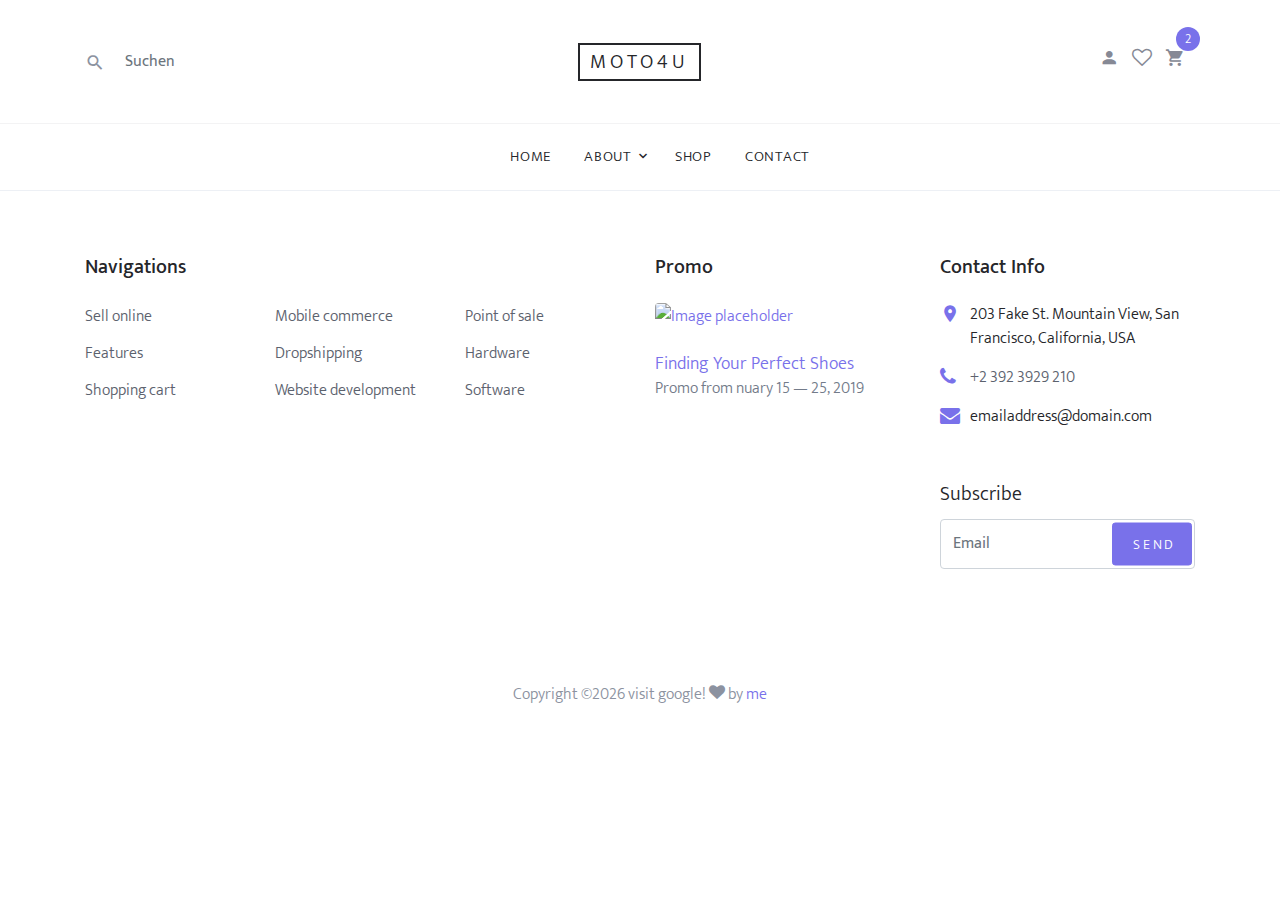
==== danielkastenhofer.html @ b64c5b3d "files hinzugefügt" ====
<!DOCTYPE html>
<html lang="en">
  <head>
    <title>Moto4U &mdash; Moto for you!</title>
    <meta charset="utf-8">
    <meta name="viewport" content="width=device-width, initial-scale=1, shrink-to-fit=no">

    <link rel="stylesheet" href="https://fonts.googleapis.com/css?family=Mukta:300,400,700">
    <link rel="stylesheet" href="fonts/icomoon/style.css">

    <link rel="stylesheet" href="css/bootstrap.min.css">
    <link rel="stylesheet" href="css/magnific-popup.css">
    <link rel="stylesheet" href="css/jquery-ui.css">
    <link rel="stylesheet" href="css/owl.carousel.min.css">
    <link rel="stylesheet" href="css/owl.theme.default.min.css">

    <link rel="stylesheet" href="css/aos.css">

    <link rel="stylesheet" href="css/style.css">

  </head>
  <body>

  <div class="site-wrap">
    <header class="site-navbar" role="banner">
      <div class="site-navbar-top">
        <div class="container">
          <div class="row align-items-center">

            <div class="col-6 col-md-4 order-2 order-md-1 site-search-icon text-left">
              <form action="" class="site-block-top-search">
                <span class="icon icon-search2"></span>
                <input type="text" class="form-control border-0" placeholder="Suchen">
              </form>
            </div>

            <div class="col-12 mb-3 mb-md-0 col-md-4 order-1 order-md-2 text-center">
              <div class="site-logo">
                <a href="index.html" class="js-logo-clone">Moto4U</a>
              </div>
            </div>

            <div class="col-6 col-md-4 order-3 order-md-3 text-right">
              <div class="site-top-icons">
                <ul>
                  <li><a href="#"><span class="icon icon-person"></span></a></li>
                  <li><a href="#"><span class="icon icon-heart-o"></span></a></li>
                  <li>
                    <a href="cart.html" class="site-cart">
                      <span class="icon icon-shopping_cart"></span>
                      <span class="count">2</span>
                    </a>
                  </li>
                  <li class="d-inline-block d-md-none ml-md-0"><a href="#" class="site-menu-toggle js-menu-toggle"><span class="icon-menu"></span></a></li>
                </ul>
              </div>
            </div>

          </div>
        </div>
      </div>
      <nav class="site-navigation text-right text-md-center" role="navigation">
        <div class="container">
          <ul class="site-menu js-clone-nav d-none d-md-block">

              <li><a href="index.html">Home</a></li>
            <li class="has-children">
              <a href="about.html">About</a>
              <ul class="dropdown">
                <li><a href="danielkastenhofer.html">Daniel Kastenhofer</a></li>
                <li><a href="lucatomala.html">Luca Tomala</a></li>
              </ul>
            </li>
            <li><a href="shop.html">Shop</a></li>
            <li><a href="contact.html">Contact</a></li>
          </ul>
        </div>
      </nav>
    </header>
    <footer class="site-footer border-top">
      <div class="container">
        <div class="row">
          <div class="col-lg-6 mb-5 mb-lg-0">
            <div class="row">
              <div class="col-md-12">
                <h3 class="footer-heading mb-4">Navigations</h3>
              </div>
              <div class="col-md-6 col-lg-4">
                <ul class="list-unstyled">
                  <li><a href="#">Sell online</a></li>
                  <li><a href="#">Features</a></li>
                  <li><a href="cart.html">Shopping cart</a></li>
                </ul>
              </div>
              <div class="col-md-6 col-lg-4">
                <ul class="list-unstyled">
                  <li><a href="#">Mobile commerce</a></li>
                  <li><a href="#">Dropshipping</a></li>
                  <li><a href="#">Website development</a></li>
                </ul>
              </div>
              <div class="col-md-6 col-lg-4">
                <ul class="list-unstyled">
                  <li><a href="#">Point of sale</a></li>
                  <li><a href="#">Hardware</a></li>
                  <li><a href="#">Software</a></li>
                </ul>
              </div>
            </div>
          </div>
          <div class="col-md-6 col-lg-3 mb-4 mb-lg-0">
            <h3 class="footer-heading mb-4">Promo</h3>
            <a href="#" class="block-6">
              <img src="images/LOgo.jpg" alt="Image placeholder" class="img-fluid rounded mb-4">
              <h3 class="font-weight-light  mb-0">Finding Your Perfect Shoes</h3>
              <p>Promo from  nuary 15 &mdash; 25, 2019</p>
            </a>
          </div>
          <div class="col-md-6 col-lg-3">
            <div class="block-5 mb-5">
              <h3 class="footer-heading mb-4">Contact Info</h3>
              <ul class="list-unstyled">
                <li class="address">203 Fake St. Mountain View, San Francisco, California, USA</li>
                <li class="phone"><a href="tel://23923929210">+2 392 3929 210</a></li>
                <li class="email">emailaddress@domain.com</li>
              </ul>
            </div>

            <div class="block-7">
              <form action="#" method="post">
                <label for="email_subscribe" class="footer-heading">Subscribe</label>
                <div class="form-group">
                  <input type="text" class="form-control py-4" id="email_subscribe" placeholder="Email">
                  <input type="submit" class="btn btn-sm btn-primary" value="Send">
                </div>
              </form>
            </div>
          </div>
        </div>
        <div class="row pt-5 mt-5 text-center">
          <div class="col-md-12">
            <p>
            <!-- Link back to Colorlib can't be removed. Template is licensed under CC BY 3.0. -->
            Copyright &copy;<script data-cfasync="false" src="/cdn-cgi/scripts/5c5dd728/cloudflare-static/email-decode.min.js"></script><script>document.write(new Date().getFullYear());</script> visit google! <i class="icon-heart" aria-hidden="true"></i> by <a href="https://www.google.com/" target="_blank" class="text-primary">me</a>
            <!-- Link back to Colorlib can't be removed. Template is licensed under CC BY 3.0. -->
            </p>
          </div>

        </div>
      </div>
    </footer>
  </div>

  <script src="js/jquery-3.3.1.min.js"></script>
  <script src="js/jquery-ui.js"></script>
  <script src="js/popper.min.js"></script>
  <script src="js/bootstrap.min.js"></script>
  <script src="js/owl.carousel.min.js"></script>
  <script src="js/jquery.magnific-popup.min.js"></script>
  <script src="js/aos.js"></script>

  <script src="js/main.js"></script>

  </body>
</html>
---- fonts/icomoon/style.css ----
@font-face {
  font-family: 'icomoon';
  src:  url('fonts/icomoon.eot?10si43');
  src:  url('fonts/icomoon.eot?10si43#iefix') format('embedded-opentype'),
    url('fonts/icomoon.ttf?10si43') format('truetype'),
    url('fonts/icomoon.woff?10si43') format('woff'),
    url('fonts/icomoon.svg?10si43#icomoon') format('svg');
  font-weight: normal;
  font-style: normal;
}

[class^="icon-"], [class*=" icon-"] {
  /* use !important to prevent issues with browser extensions that change fonts */
  font-family: 'icomoon' !important;
  speak: none;
  font-style: normal;
  font-weight: normal;
  font-variant: normal;
  text-transform: none;
  line-height: 1;

  /* Better Font Rendering =========== */
  -webkit-font-smoothing: antialiased;
  -moz-osx-font-smoothing: grayscale;
}

.icon-asterisk:before {
  content: "\f069";
}
.icon-plus:before {
  content: "\f067";
}
.icon-question:before {
  content: "\f128";
}
.icon-minus:before {
  content: "\f068";
}
.icon-glass:before {
  content: "\f000";
}
.icon-music:before {
  content: "\f001";
}
.icon-search:before {
  content: "\f002";
}
.icon-envelope-o:before {
  content: "\f003";
}
.icon-heart:before {
  content: "\f004";
}
.icon-star:before {
  content: "\f005";
}
.icon-star-o:before {
  content: "\f006";
}
.icon-user:before {
  content: "\f007";
}
.icon-film:before {
  content: "\f008";
}
.icon-th-large:before {
  content: "\f009";
}
.icon-th:before {
  content: "\f00a";
}
.icon-th-list:before {
  content: "\f00b";
}
.icon-check:before {
  content: "\f00c";
}
.icon-close:before {
  content: "\f00d";
}
.icon-remove:before {
  content: "\f00d";
}
.icon-times:before {
  content: "\f00d";
}
.icon-search-plus:before {
  content: "\f00e";
}
.icon-search-minus:before {
  content: "\f010";
}
.icon-power-off:before {
  content: "\f011";
}
.icon-signal:before {
  content: "\f012";
}
.icon-cog:before {
  content: "\f013";
}
.icon-gear:before {
  content: "\f013";
}
.icon-trash-o:before {
  content: "\f014";
}
.icon-home:before {
  content: "\f015";
}
.icon-file-o:before {
  content: "\f016";
}
.icon-clock-o:before {
  content: "\f017";
}
.icon-road:before {
  content: "\f018";
}
.icon-download:before {
  content: "\f019";
}
.icon-arrow-circle-o-down:before {
  content: "\f01a";
}
.icon-arrow-circle-o-up:before {
  content: "\f01b";
}
.icon-inbox:before {
  content: "\f01c";
}
.icon-play-circle-o:before {
  content: "\f01d";
}
.icon-repeat:before {
  content: "\f01e";
}
.icon-rotate-right:before {
  content: "\f01e";
}
.icon-refresh:before {
  content: "\f021";
}
.icon-list-alt:before {
  content: "\f022";
}
.icon-lock:before {
  content: "\f023";
}
.icon-flag:before {
  content: "\f024";
}
.icon-headphones:before {
  content: "\f025";
}
.icon-volume-off:before {
  content: "\f026";
}
.icon-volume-down:before {
  content: "\f027";
}
.icon-volume-up:before {
  content: "\f028";
}
.icon-qrcode:before {
  content: "\f029";
}
.icon-barcode:before {
  content: "\f02a";
}
.icon-tag:before {
  content: "\f02b";
}
.icon-tags:before {
  content: "\f02c";
}
.icon-book:before {
  content: "\f02d";
}
.icon-bookmark:before {
  content: "\f02e";
}
.icon-print:before {
  content: "\f02f";
}
.icon-camera:before {
  content: "\f030";
}
.icon-font:before {
  content: "\f031";
}
.icon-bold:before {
  content: "\f032";
}
.icon-italic:before {
  content: "\f033";
}
.icon-text-height:before {
  content: "\f034";
}
.icon-text-width:before {
  content: "\f035";
}
.icon-align-left:before {
  content: "\f036";
}
.icon-align-center:before {
  content: "\f037";
}
.icon-align-right:before {
  content: "\f038";
}
.icon-align-justify:before {
  content: "\f039";
}
.icon-list:before {
  content: "\f03a";
}
.icon-dedent:before {
  content: "\f03b";
}
.icon-outdent:before {
  content: "\f03b";
}
.icon-indent:before {
  content: "\f03c";
}
.icon-video-camera:before {
  content: "\f03d";
}
.icon-image:before {
  content: "\f03e";
}
.icon-photo:before {
  content: "\f03e";
}
.icon-picture-o:before {
  content: "\f03e";
}
.icon-pencil:before {
  content: "\f040";
}
.icon-map-marker:before {
  content: "\f041";
}
.icon-adjust:before {
  content: "\f042";
}
.icon-tint:before {
  content: "\f043";
}
.icon-edit:before {
  content: "\f044";
}
.icon-pencil-square-o:before {
  content: "\f044";
}
.icon-share-square-o:before {
  content: "\f045";
}
.icon-check-square-o:before {
  content: "\f046";
}
.icon-arrows:before {
  content: "\f047";
}
.icon-step-backward:before {
  content: "\f048";
}
.icon-fast-backward:before {
  content: "\f049";
}
.icon-backward:before {
  content: "\f04a";
}
.icon-play:before {
  content: "\f04b";
}
.icon-pause:before {
  content: "\f04c";
}
.icon-stop:before {
  content: "\f04d";
}
.icon-forward:before {
  content: "\f04e";
}
.icon-fast-forward:before {
  content: "\f050";
}
.icon-step-forward:before {
  content: "\f051";
}
.icon-eject:before {
  content: "\f052";
}
.icon-chevron-left:before {
  content: "\f053";
}
.icon-chevron-right:before {
  content: "\f054";
}
.icon-plus-circle:before {
  content: "\f055";
}
.icon-minus-circle:before {
  content: "\f056";
}
.icon-times-circle:before {
  content: "\f057";
}
.icon-check-circle:before {
  content: "\f058";
}
.icon-question-circle:before {
  content: "\f059";
}
.icon-info-circle:before {
  content: "\f05a";
}
.icon-crosshairs:before {
  content: "\f05b";
}
.icon-times-circle-o:before {
  content: "\f05c";
}
.icon-check-circle-o:before {
  content: "\f05d";
}
.icon-ban:before {
  content: "\f05e";
}
.icon-arrow-left:before {
  content: "\f060";
}
.icon-arrow-right:before {
  content: "\f061";
}
.icon-arrow-up:before {
  content: "\f062";
}
.icon-arrow-down:before {
  content: "\f063";
}
.icon-mail-forward:before {
  content: "\f064";
}
.icon-share:before {
  content: "\f064";
}
.icon-expand:before {
  content: "\f065";
}
.icon-compress:before {
  content: "\f066";
}
.icon-exclamation-circle:before {
  content: "\f06a";
}
.icon-gift:before {
  content: "\f06b";
}
.icon-leaf:before {
  content: "\f06c";
}
.icon-fire:before {
  content: "\f06d";
}
.icon-eye:before {
  content: "\f06e";
}
.icon-eye-slash:before {
  content: "\f070";
}
.icon-exclamation-triangle:before {
  content: "\f071";
}
.icon-warning:before {
  content: "\f071";
}
.icon-plane:before {
  content: "\f072";
}
.icon-calendar:before {
  content: "\f073";
}
.icon-random:before {
  content: "\f074";
}
.icon-comment:before {
  content: "\f075";
}
.icon-magnet:before {
  content: "\f076";
}
.icon-chevron-up:before {
  content: "\f077";
}
.icon-chevron-down:before {
  content: "\f078";
}
.icon-retweet:before {
  content: "\f079";
}
.icon-shopping-cart:before {
  content: "\f07a";
}
.icon-folder:before {
  content: "\f07b";
}
.icon-folder-open:before {
  content: "\f07c";
}
.icon-arrows-v:before {
  content: "\f07d";
}
.icon-arrows-h:before {
  content: "\f07e";
}
.icon-bar-chart:before {
  content: "\f080";
}
.icon-bar-chart-o:before {
  content: "\f080";
}
.icon-twitter-square:before {
  content: "\f081";
}
.icon-facebook-square:before {
  content: "\f082";
}
.icon-camera-retro:before {
  content: "\f083";
}
.icon-key:before {
  content: "\f084";
}
.icon-cogs:before {
  content: "\f085";
}
.icon-gears:before {
  content: "\f085";
}
.icon-comments:before {
  content: "\f086";
}
.icon-thumbs-o-up:before {
  content: "\f087";
}
.icon-thumbs-o-down:before {
  content: "\f088";
}
.icon-star-half:before {
  content: "\f089";
}
.icon-heart-o:before {
  content: "\f08a";
}
.icon-sign-out:before {
  content: "\f08b";
}
.icon-linkedin-square:before {
  content: "\f08c";
}
.icon-thumb-tack:before {
  content: "\f08d";
}
.icon-external-link:before {
  content: "\f08e";
}
.icon-sign-in:before {
  content: "\f090";
}
.icon-trophy:before {
  content: "\f091";
}
.icon-github-square:before {
  content: "\f092";
}
.icon-upload:before {
  content: "\f093";
}
.icon-lemon-o:before {
  content: "\f094";
}
.icon-phone:before {
  content: "\f095";
}
.icon-square-o:before {
  content: "\f096";
}
.icon-bookmark-o:before {
  content: "\f097";
}
.icon-phone-square:before {
  content: "\f098";
}
.icon-twitter:before {
  content: "\f099";
}
.icon-facebook:before {
  content: "\f09a";
}
.icon-facebook-f:before {
  content: "\f09a";
}
.icon-github:before {
  content: "\f09b";
}
.icon-unlock:before {
  content: "\f09c";
}
.icon-credit-card:before {
  content: "\f09d";
}
.icon-feed:before {
  content: "\f09e";
}
.icon-rss:before {
  content: "\f09e";
}
.icon-hdd-o:before {
  content: "\f0a0";
}
.icon-bullhorn:before {
  content: "\f0a1";
}
.icon-bell-o:before {
  content: "\f0a2";
}
.icon-certificate:before {
  content: "\f0a3";
}
.icon-hand-o-right:before {
  content: "\f0a4";
}
.icon-hand-o-left:before {
  content: "\f0a5";
}
.icon-hand-o-up:before {
  content: "\f0a6";
}
.icon-hand-o-down:before {
  content: "\f0a7";
}
.icon-arrow-circle-left:before {
  content: "\f0a8";
}
.icon-arrow-circle-right:before {
  content: "\f0a9";
}
.icon-arrow-circle-up:before {
  content: "\f0aa";
}
.icon-arrow-circle-down:before {
  content: "\f0ab";
}
.icon-globe:before {
  content: "\f0ac";
}
.icon-wrench:before {
  content: "\f0ad";
}
.icon-tasks:before {
  content: "\f0ae";
}
.icon-filter:before {
  content: "\f0b0";
}
.icon-briefcase:before {
  content: "\f0b1";
}
.icon-arrows-alt:before {
  content: "\f0b2";
}
.icon-group:before {
  content: "\f0c0";
}
.icon-users:before {
  content: "\f0c0";
}
.icon-chain:before {
  content: "\f0c1";
}
.icon-link:before {
  content: "\f0c1";
}
.icon-cloud:before {
  content: "\f0c2";
}
.icon-flask:before {
  content: "\f0c3";
}
.icon-cut:before {
  content: "\f0c4";
}
.icon-scissors:before {
  content: "\f0c4";
}
.icon-copy:before {
  content: "\f0c5";
}
.icon-files-o:before {
  content: "\f0c5";
}
.icon-paperclip:before {
  content: "\f0c6";
}
.icon-floppy-o:before {
  content: "\f0c7";
}
.icon-save:before {
  content: "\f0c7";
}
.icon-square:before {
  content: "\f0c8";
}
.icon-bars:before {
  content: "\f0c9";
}
.icon-navicon:before {
  content: "\f0c9";
}
.icon-reorder:before {
  content: "\f0c9";
}
.icon-list-ul:before {
  content: "\f0ca";
}
.icon-list-ol:before {
  content: "\f0cb";
}
.icon-strikethrough:before {
  content: "\f0cc";
}
.icon-underline:before {
  content: "\f0cd";
}
.icon-table:before {
  content: "\f0ce";
}
.icon-magic:before {
  content: "\f0d0";
}
.icon-truck:before {
  content: "\f0d1";
}
.icon-pinterest:before {
  content: "\f0d2";
}
.icon-pinterest-square:before {
  content: "\f0d3";
}
.icon-google-plus-square:before {
  content: "\f0d4";
}
.icon-google-plus:before {
  content: "\f0d5";
}
.icon-money:before {
  content: "\f0d6";
}
.icon-caret-down:before {
  content: "\f0d7";
}
.icon-caret-up:before {
  content: "\f0d8";
}
.icon-caret-left:before {
  content: "\f0d9";
}
.icon-caret-right:before {
  content: "\f0da";
}
.icon-columns:before {
  content: "\f0db";
}
.icon-sort:before {
  content: "\f0dc";
}
.icon-unsorted:before {
  content: "\f0dc";
}
.icon-sort-desc:before {
  content: "\f0dd";
}
.icon-sort-down:before {
  content: "\f0dd";
}
.icon-sort-asc:before {
  content: "\f0de";
}
.icon-sort-up:before {
  content: "\f0de";
}
.icon-envelope:before {
  content: "\f0e0";
}
.icon-linkedin:before {
  content: "\f0e1";
}
.icon-rotate-left:before {
  content: "\f0e2";
}
.icon-undo:before {
  content: "\f0e2";
}
.icon-gavel:before {
  content: "\f0e3";
}
.icon-legal:before {
  content: "\f0e3";
}
.icon-dashboard:before {
  content: "\f0e4";
}
.icon-tachometer:before {
  content: "\f0e4";
}
.icon-comment-o:before {
  content: "\f0e5";
}
.icon-comments-o:before {
  content: "\f0e6";
}
.icon-bolt:before {
  content: "\f0e7";
}
.icon-flash:before {
  content: "\f0e7";
}
.icon-sitemap:before {
  content: "\f0e8";
}
.icon-umbrella:before {
  content: "\f0e9";
}
.icon-clipboard:before {
  content: "\f0ea";
}
.icon-paste:before {
  content: "\f0ea";
}
.icon-lightbulb-o:before {
  content: "\f0eb";
}
.icon-exchange:before {
  content: "\f0ec";
}
.icon-cloud-download:before {
  content: "\f0ed";
}
.icon-cloud-upload:before {
  content: "\f0ee";
}
.icon-user-md:before {
  content: "\f0f0";
}
.icon-stethoscope:before {
  content: "\f0f1";
}
.icon-suitcase:before {
  content: "\f0f2";
}
.icon-bell:before {
  content: "\f0f3";
}
.icon-coffee:before {
  content: "\f0f4";
}
.icon-cutlery:before {
  content: "\f0f5";
}
.icon-file-text-o:before {
  content: "\f0f6";
}
.icon-building-o:before {
  content: "\f0f7";
}
.icon-hospital-o:before {
  content: "\f0f8";
}
.icon-ambulance:before {
  content: "\f0f9";
}
.icon-medkit:before {
  content: "\f0fa";
}
.icon-fighter-jet:before {
  content: "\f0fb";
}
.icon-beer:before {
  content: "\f0fc";
}
.icon-h-square:before {
  content: "\f0fd";
}
.icon-plus-square:before {
  content: "\f0fe";
}
.icon-angle-double-left:before {
  content: "\f100";
}
.icon-angle-double-right:before {
  content: "\f101";
}
.icon-angle-double-up:before {
  content: "\f102";
}
.icon-angle-double-down:before {
  content: "\f103";
}
.icon-angle-left:before {
  content: "\f104";
}
.icon-angle-right:before {
  content: "\f105";
}
.icon-angle-up:before {
  content: "\f106";
}
.icon-angle-down:before {
  content: "\f107";
}
.icon-desktop:before {
  content: "\f108";
}
.icon-laptop:before {
  content: "\f109";
}
.icon-tablet:before {
  content: "\f10a";
}
.icon-mobile:before {
  content: "\f10b";
}
.icon-mobile-phone:before {
  content: "\f10b";
}
.icon-circle-o:before {
  content: "\f10c";
}
.icon-quote-left:before {
  content: "\f10d";
}
.icon-quote-right:before {
  content: "\f10e";
}
.icon-spinner:before {
  content: "\f110";
}
.icon-circle:before {
  content: "\f111";
}
.icon-mail-reply:before {
  content: "\f112";
}
.icon-reply:before {
  content: "\f112";
}
.icon-github-alt:before {
  content: "\f113";
}
.icon-folder-o:before {
  content: "\f114";
}
.icon-folder-open-o:before {
  content: "\f115";
}
.icon-smile-o:before {
  content: "\f118";
}
.icon-frown-o:before {
  content: "\f119";
}
.icon-meh-o:before {
  content: "\f11a";
}
.icon-gamepad:before {
  content: "\f11b";
}
.icon-keyboard-o:before {
  content: "\f11c";
}
.icon-flag-o:before {
  content: "\f11d";
}
.icon-flag-checkered:before {
  content: "\f11e";
}
.icon-terminal:before {
  content: "\f120";
}
.icon-code:before {
  content: "\f121";
}
.icon-mail-reply-all:before {
  content: "\f122";
}
.icon-reply-all:before {
  content: "\f122";
}
.icon-star-half-empty:before {
  content: "\f123";
}
.icon-star-half-full:before {
  content: "\f123";
}
.icon-star-half-o:before {
  content: "\f123";
}
.icon-location-arrow:before {
  content: "\f124";
}
.icon-crop:before {
  content: "\f125";
}
.icon-code-fork:before {
  content: "\f126";
}
.icon-chain-broken:before {
  content: "\f127";
}
.icon-unlink:before {
  content: "\f127";
}
.icon-info:before {
  content: "\f129";
}
.icon-exclamation:before {
  content: "\f12a";
}
.icon-superscript:before {
  content: "\f12b";
}
.icon-subscript:before {
  content: "\f12c";
}
.icon-eraser:before {
  content: "\f12d";
}
.icon-puzzle-piece:before {
  content: "\f12e";
}
.icon-microphone:before {
  content: "\f130";
}
.icon-microphone-slash:before {
  content: "\f131";
}
.icon-shield:before {
  content: "\f132";
}
.icon-calendar-o:before {
  content: "\f133";
}
.icon-fire-extinguisher:before {
  content: "\f134";
}
.icon-rocket:before {
  content: "\f135";
}
.icon-maxcdn:before {
  content: "\f136";
}
.icon-chevron-circle-left:before {
  content: "\f137";
}
.icon-chevron-circle-right:before {
  content: "\f138";
}
.icon-chevron-circle-up:before {
  content: "\f139";
}
.icon-chevron-circle-down:before {
  content: "\f13a";
}
.icon-html5:before {
  content: "\f13b";
}
.icon-css3:before {
  content: "\f13c";
}
.icon-anchor:before {
  content: "\f13d";
}
.icon-unlock-alt:before {
  content: "\f13e";
}
.icon-bullseye:before {
  content: "\f140";
}
.icon-ellipsis-h:before {
  content: "\f141";
}
.icon-ellipsis-v:before {
  content: "\f142";
}
.icon-rss-square:before {
  content: "\f143";
}
.icon-play-circle:before {
  content: "\f144";
}
.icon-ticket:before {
  content: "\f145";
}
.icon-minus-square:before {
  content: "\f146";
}
.icon-minus-square-o:before {
  content: "\f147";
}
.icon-level-up:before {
  content: "\f148";
}
.icon-level-down:before {
  content: "\f149";
}
.icon-check-square:before {
  content: "\f14a";
}
.icon-pencil-square:before {
  content: "\f14b";
}
.icon-external-link-square:before {
  content: "\f14c";
}
.icon-share-square:before {
  content: "\f14d";
}
.icon-compass:before {
  content: "\f14e";
}
.icon-caret-square-o-down:before {
  content: "\f150";
}
.icon-toggle-down:before {
  content: "\f150";
}
.icon-caret-square-o-up:before {
  content: "\f151";
}
.icon-toggle-up:before {
  content: "\f151";
}
.icon-caret-square-o-right:before {
  content: "\f152";
}
.icon-toggle-right:before {
  content: "\f152";
}
.icon-eur:before {
  content: "\f153";
}
.icon-euro:before {
  content: "\f153";
}
.icon-gbp:before {
  content: "\f154";
}
.icon-dollar:before {
  content: "\f155";
}
.icon-usd:before {
  content: "\f155";
}
.icon-inr:before {
  content: "\f156";
}
.icon-rupee:before {
  content: "\f156";
}
.icon-cny:before {
  content: "\f157";
}
.icon-jpy:before {
  content: "\f157";
}
.icon-rmb:before {
  content: "\f157";
}
.icon-yen:before {
  content: "\f157";
}
.icon-rouble:before {
  content: "\f158";
}
.icon-rub:before {
  content: "\f158";
}
.icon-ruble:before {
  content: "\f158";
}
.icon-krw:before {
  content: "\f159";
}
.icon-won:before {
  content: "\f159";
}
.icon-bitcoin:before {
  content: "\f15a";
}
.icon-btc:before {
  content: "\f15a";
}
.icon-file:before {
  content: "\f15b";
}
.icon-file-text:before {
  content: "\f15c";
}
.icon-sort-alpha-asc:before {
  content: "\f15d";
}
.icon-sort-alpha-desc:before {
  content: "\f15e";
}
.icon-sort-amount-asc:before {
  content: "\f160";
}
.icon-sort-amount-desc:before {
  content: "\f161";
}
.icon-sort-numeric-asc:before {
  content: "\f162";
}
.icon-sort-numeric-desc:before {
  content: "\f163";
}
.icon-thumbs-up:before {
  content: "\f164";
}
.icon-thumbs-down:before {
  content: "\f165";
}
.icon-youtube-square:before {
  content: "\f166";
}
.icon-youtube:before {
  content: "\f167";
}
.icon-xing:before {
  content: "\f168";
}
.icon-xing-square:before {
  content: "\f169";
}
.icon-youtube-play:before {
  content: "\f16a";
}
.icon-dropbox:before {
  content: "\f16b";
}
.icon-stack-overflow:before {
  content: "\f16c";
}
.icon-instagram:before {
  content: "\f16d";
}
.icon-flickr:before {
  content: "\f16e";
}
.icon-adn:before {
  content: "\f170";
}
.icon-bitbucket:before {
  content: "\f171";
}
.icon-bitbucket-square:before {
  content: "\f172";
}
.icon-tumblr:before {
  content: "\f173";
}
.icon-tumblr-square:before {
  content: "\f174";
}
.icon-long-arrow-down:before {
  content: "\f175";
}
.icon-long-arrow-up:before {
  content: "\f176";
}
.icon-long-arrow-left:before {
  content: "\f177";
}
.icon-long-arrow-right:before {
  content: "\f178";
}
.icon-apple:before {
  content: "\f179";
}
.icon-windows:before {
  content: "\f17a";
}
.icon-android:before {
  content: "\f17b";
}
.icon-linux:before {
  content: "\f17c";
}
.icon-dribbble:before {
  content: "\f17d";
}
.icon-skype:before {
  content: "\f17e";
}
.icon-foursquare:before {
  content: "\f180";
}
.icon-trello:before {
  content: "\f181";
}
.icon-female:before {
  content: "\f182";
}
.icon-male:before {
  content: "\f183";
}
.icon-gittip:before {
  content: "\f184";
}
.icon-gratipay:before {
  content: "\f184";
}
.icon-sun-o:before {
  content: "\f185";
}
.icon-moon-o:before {
  content: "\f186";
}
.icon-archive:before {
  content: "\f187";
}
.icon-bug:before {
  content: "\f188";
}
.icon-vk:before {
  content: "\f189";
}
.icon-weibo:before {
  content: "\f18a";
}
.icon-renren:before {
  content: "\f18b";
}
.icon-pagelines:before {
  content: "\f18c";
}
.icon-stack-exchange:before {
  content: "\f18d";
}
.icon-arrow-circle-o-right:before {
  content: "\f18e";
}
.icon-arrow-circle-o-left:before {
  content: "\f190";
}
.icon-caret-square-o-left:before {
  content: "\f191";
}
.icon-toggle-left:before {
  content: "\f191";
}
.icon-dot-circle-o:before {
  content: "\f192";
}
.icon-wheelchair:before {
  content: "\f193";
}
.icon-vimeo-square:before {
  content: "\f194";
}
.icon-try:before {
  content: "\f195";
}
.icon-turkish-lira:before {
  content: "\f195";
}
.icon-plus-square-o:before {
  content: "\f196";
}
.icon-space-shuttle:before {
  content: "\f197";
}
.icon-slack:before {
  content: "\f198";
}
.icon-envelope-square:before {
  content: "\f199";
}
.icon-wordpress:before {
  content: "\f19a";
}
.icon-openid:before {
  content: "\f19b";
}
.icon-bank:before {
  content: "\f19c";
}
.icon-institution:before {
  content: "\f19c";
}
.icon-university:before {
  content: "\f19c";
}
.icon-graduation-cap:before {
  content: "\f19d";
}
.icon-mortar-board:before {
  content: "\f19d";
}
.icon-yahoo:before {
  content: "\f19e";
}
.icon-google:before {
  content: "\f1a0";
}
.icon-reddit:before {
  content: "\f1a1";
}
.icon-reddit-square:before {
  content: "\f1a2";
}
.icon-stumbleupon-circle:before {
  content: "\f1a3";
}
.icon-stumbleupon:before {
  content: "\f1a4";
}
.icon-delicious:before {
  content: "\f1a5";
}
.icon-digg:before {
  content: "\f1a6";
}
.icon-pied-piper-pp:before {
  content: "\f1a7";
}
.icon-pied-piper-alt:before {
  content: "\f1a8";
}
.icon-drupal:before {
  content: "\f1a9";
}
.icon-joomla:before {
  content: "\f1aa";
}
.icon-language:before {
  content: "\f1ab";
}
.icon-fax:before {
  content: "\f1ac";
}
.icon-building:before {
  content: "\f1ad";
}
.icon-child:before {
  content: "\f1ae";
}
.icon-paw:before {
  content: "\f1b0";
}
.icon-spoon:before {
  content: "\f1b1";
}
.icon-cube:before {
  content: "\f1b2";
}
.icon-cubes:before {
  content: "\f1b3";
}
.icon-behance:before {
  content: "\f1b4";
}
.icon-behance-square:before {
  content: "\f1b5";
}
.icon-steam:before {
  content: "\f1b6";
}
.icon-steam-square:before {
  content: "\f1b7";
}
.icon-recycle:before {
  content: "\f1b8";
}
.icon-automobile:before {
  content: "\f1b9";
}
.icon-car:before {
  content: "\f1b9";
}
.icon-cab:before {
  content: "\f1ba";
}
.icon-taxi:before {
  content: "\f1ba";
}
.icon-tree:before {
  content: "\f1bb";
}
.icon-spotify:before {
  content: "\f1bc";
}
.icon-deviantart:before {
  content: "\f1bd";
}
.icon-soundcloud:before {
  content: "\f1be";
}
.icon-database:before {
  content: "\f1c0";
}
.icon-file-pdf-o:before {
  content: "\f1c1";
}
.icon-file-word-o:before {
  content: "\f1c2";
}
.icon-file-excel-o:before {
  content: "\f1c3";
}
.icon-file-powerpoint-o:before {
  content: "\f1c4";
}
.icon-file-image-o:before {
  content: "\f1c5";
}
.icon-file-photo-o:before {
  content: "\f1c5";
}
.icon-file-picture-o:before {
  content: "\f1c5";
}
.icon-file-archive-o:before {
  content: "\f1c6";
}
.icon-file-zip-o:before {
  content: "\f1c6";
}
.icon-file-audio-o:before {
  content: "\f1c7";
}
.icon-file-sound-o:before {
  content: "\f1c7";
}
.icon-file-movie-o:before {
  content: "\f1c8";
}
.icon-file-video-o:before {
  content: "\f1c8";
}
.icon-file-code-o:before {
  content: "\f1c9";
}
.icon-vine:before {
  content: "\f1ca";
}
.icon-codepen:before {
  content: "\f1cb";
}
.icon-jsfiddle:before {
  content: "\f1cc";
}
.icon-life-bouy:before {
  content: "\f1cd";
}
.icon-life-buoy:before {
  content: "\f1cd";
}
.icon-life-ring:before {
  content: "\f1cd";
}
.icon-life-saver:before {
  content: "\f1cd";
}
.icon-support:before {
  content: "\f1cd";
}
.icon-circle-o-notch:before {
  content: "\f1ce";
}
.icon-ra:before {
  content: "\f1d0";
}
.icon-rebel:before {
  content: "\f1d0";
}
.icon-resistance:before {
  content: "\f1d0";
}
.icon-empire:before {
  content: "\f1d1";
}
.icon-ge:before {
  content: "\f1d1";
}
.icon-git-square:before {
  content: "\f1d2";
}
.icon-git:before {
  content: "\f1d3";
}
.icon-hacker-news:before {
  content: "\f1d4";
}
.icon-y-combinator-square:before {
  content: "\f1d4";
}
.icon-yc-square:before {
  content: "\f1d4";
}
.icon-tencent-weibo:before {
  content: "\f1d5";
}
.icon-qq:before {
  content: "\f1d6";
}
.icon-wechat:before {
  content: "\f1d7";
}
.icon-weixin:before {
  content: "\f1d7";
}
.icon-paper-plane:before {
  content: "\f1d8";
}
.icon-send:before {
  content: "\f1d8";
}
.icon-paper-plane-o:before {
  content: "\f1d9";
}
.icon-send-o:before {
  content: "\f1d9";
}
.icon-history:before {
  content: "\f1da";
}
.icon-circle-thin:before {
  content: "\f1db";
}
.icon-header:before {
  content: "\f1dc";
}
.icon-paragraph:before {
  content: "\f1dd";
}
.icon-sliders:before {
  content: "\f1de";
}
.icon-share-alt:before {
  content: "\f1e0";
}
.icon-share-alt-square:before {
  content: "\f1e1";
}
.icon-bomb:before {
  content: "\f1e2";
}
.icon-futbol-o:before {
  content: "\f1e3";
}
.icon-soccer-ball-o:before {
  content: "\f1e3";
}
.icon-tty:before {
  content: "\f1e4";
}
.icon-binoculars:before {
  content: "\f1e5";
}
.icon-plug:before {
  content: "\f1e6";
}
.icon-slideshare:before {
  content: "\f1e7";
}
.icon-twitch:before {
  content: "\f1e8";
}
.icon-yelp:before {
  content: "\f1e9";
}
.icon-newspaper-o:before {
  content: "\f1ea";
}
.icon-wifi:before {
  content: "\f1eb";
}
.icon-calculator:before {
  content: "\f1ec";
}
.icon-paypal:before {
  content: "\f1ed";
}
.icon-google-wallet:before {
  content: "\f1ee";
}
.icon-cc-visa:before {
  content: "\f1f0";
}
.icon-cc-mastercard:before {
  content: "\f1f1";
}
.icon-cc-discover:before {
  content: "\f1f2";
}
.icon-cc-amex:before {
  content: "\f1f3";
}
.icon-cc-paypal:before {
  content: "\f1f4";
}
.icon-cc-stripe:before {
  content: "\f1f5";
}
.icon-bell-slash:before {
  content: "\f1f6";
}
.icon-bell-slash-o:before {
  content: "\f1f7";
}
.icon-trash:before {
  content: "\f1f8";
}
.icon-copyright:before {
  content: "\f1f9";
}
.icon-at:before {
  content: "\f1fa";
}
.icon-eyedropper:before {
  content: "\f1fb";
}
.icon-paint-brush:before {
  content: "\f1fc";
}
.icon-birthday-cake:before {
  content: "\f1fd";
}
.icon-area-chart:before {
  content: "\f1fe";
}
.icon-pie-chart:before {
  content: "\f200";
}
.icon-line-chart:before {
  content: "\f201";
}
.icon-lastfm:before {
  content: "\f202";
}
.icon-lastfm-square:before {
  content: "\f203";
}
.icon-toggle-off:before {
  content: "\f204";
}
.icon-toggle-on:before {
  content: "\f205";
}
.icon-bicycle:before {
  content: "\f206";
}
.icon-bus:before {
  content: "\f207";
}
.icon-ioxhost:before {
  content: "\f208";
}
.icon-angellist:before {
  content: "\f209";
}
.icon-cc:before {
  content: "\f20a";
}
.icon-ils:before {
  content: "\f20b";
}
.icon-shekel:before {
  content: "\f20b";
}
.icon-sheqel:before {
  content: "\f20b";
}
.icon-meanpath:before {
  content: "\f20c";
}
.icon-buysellads:before {
  content: "\f20d";
}
.icon-connectdevelop:before {
  content: "\f20e";
}
.icon-dashcube:before {
  content: "\f210";
}
.icon-forumbee:before {
  content: "\f211";
}
.icon-leanpub:before {
  content: "\f212";
}
.icon-sellsy:before {
  content: "\f213";
}
.icon-shirtsinbulk:before {
  content: "\f214";
}
.icon-simplybuilt:before {
  content: "\f215";
}
.icon-skyatlas:before {
  content: "\f216";
}
.icon-cart-plus:before {
  content: "\f217";
}
.icon-cart-arrow-down:before {
  content: "\f218";
}
.icon-diamond:before {
  content: "\f219";
}
.icon-ship:before {
  content: "\f21a";
}
.icon-user-secret:before {
  content: "\f21b";
}
.icon-motorcycle:before {
  content: "\f21c";
}
.icon-street-view:before {
  content: "\f21d";
}
.icon-heartbeat:before {
  content: "\f21e";
}
.icon-venus:before {
  content: "\f221";
}
.icon-mars:before {
  content: "\f222";
}
.icon-mercury:before {
  content: "\f223";
}
.icon-intersex:before {
  content: "\f224";
}
.icon-transgender:before {
  content: "\f224";
}
.icon-transgender-alt:before {
  content: "\f225";
}
.icon-venus-double:before {
  content: "\f226";
}
.icon-mars-double:before {
  content: "\f227";
}
.icon-venus-mars:before {
  content: "\f228";
}
.icon-mars-stroke:before {
  content: "\f229";
}
.icon-mars-stroke-v:before {
  content: "\f22a";
}
.icon-mars-stroke-h:before {
  content: "\f22b";
}
.icon-neuter:before {
  content: "\f22c";
}
.icon-genderless:before {
  content: "\f22d";
}
.icon-facebook-official:before {
  content: "\f230";
}
.icon-pinterest-p:before {
  content: "\f231";
}
.icon-whatsapp:before {
  content: "\f232";
}
.icon-server:before {
  content: "\f233";
}
.icon-user-plus:before {
  content: "\f234";
}
.icon-user-times:before {
  content: "\f235";
}
.icon-bed:before {
  content: "\f236";
}
.icon-hotel:before {
  content: "\f236";
}
.icon-viacoin:before {
  content: "\f237";
}
.icon-train:before {
  content: "\f238";
}
.icon-subway:before {
  content: "\f239";
}
.icon-medium:before {
  content: "\f23a";
}
.icon-y-combinator:before {
  content: "\f23b";
}
.icon-yc:before {
  content: "\f23b";
}
.icon-optin-monster:before {
  content: "\f23c";
}
.icon-opencart:before {
  content: "\f23d";
}
.icon-expeditedssl:before {
  content: "\f23e";
}
.icon-battery:before {
  content: "\f240";
}
.icon-battery-4:before {
  content: "\f240";
}
.icon-battery-full:before {
  content: "\f240";
}
.icon-battery-3:before {
  content: "\f241";
}
.icon-battery-three-quarters:before {
  content: "\f241";
}
.icon-battery-2:before {
  content: "\f242";
}
.icon-battery-half:before {
  content: "\f242";
}
.icon-battery-1:before {
  content: "\f243";
}
.icon-battery-quarter:before {
  content: "\f243";
}
.icon-battery-0:before {
  content: "\f244";
}
.icon-battery-empty:before {
  content: "\f244";
}
.icon-mouse-pointer:before {
  content: "\f245";
}
.icon-i-cursor:before {
  content: "\f246";
}
.icon-object-group:before {
  content: "\f247";
}
.icon-object-ungroup:before {
  content: "\f248";
}
.icon-sticky-note:before {
  content: "\f249";
}
.icon-sticky-note-o:before {
  content: "\f24a";
}
.icon-cc-jcb:before {
  content: "\f24b";
}
.icon-cc-diners-club:before {
  content: "\f24c";
}
.icon-clone:before {
  content: "\f24d";
}
.icon-balance-scale:before {
  content: "\f24e";
}
.icon-hourglass-o:before {
  content: "\f250";
}
.icon-hourglass-1:before {
  content: "\f251";
}
.icon-hourglass-start:before {
  content: "\f251";
}
.icon-hourglass-2:before {
  content: "\f252";
}
.icon-hourglass-half:before {
  content: "\f252";
}
.icon-hourglass-3:before {
  content: "\f253";
}
.icon-hourglass-end:before {
  content: "\f253";
}
.icon-hourglass:before {
  content: "\f254";
}
.icon-hand-grab-o:before {
  content: "\f255";
}
.icon-hand-rock-o:before {
  content: "\f255";
}
.icon-hand-paper-o:before {
  content: "\f256";
}
.icon-hand-stop-o:before {
  content: "\f256";
}
.icon-hand-scissors-o:before {
  content: "\f257";
}
.icon-hand-lizard-o:before {
  content: "\f258";
}
.icon-hand-spock-o:before {
  content: "\f259";
}
.icon-hand-pointer-o:before {
  content: "\f25a";
}
.icon-hand-peace-o:before {
  content: "\f25b";
}
.icon-trademark:before {
  content: "\f25c";
}
.icon-registered:before {
  content: "\f25d";
}
.icon-creative-commons:before {
  content: "\f25e";
}
.icon-gg:before {
  content: "\f260";
}
.icon-gg-circle:before {
  content: "\f261";
}
.icon-tripadvisor:before {
  content: "\f262";
}
.icon-odnoklassniki:before {
  content: "\f263";
}
.icon-odnoklassniki-square:before {
  content: "\f264";
}
.icon-get-pocket:before {
  content: "\f265";
}
.icon-wikipedia-w:before {
  content: "\f266";
}
.icon-safari:before {
  content: "\f267";
}
.icon-chrome:before {
  content: "\f268";
}
.icon-firefox:before {
  content: "\f269";
}
.icon-opera:before {
  content: "\f26a";
}
.icon-internet-explorer:before {
  content: "\f26b";
}
.icon-television:before {
  content: "\f26c";
}
.icon-tv:before {
  content: "\f26c";
}
.icon-contao:before {
  content: "\f26d";
}
.icon-500px:before {
  content: "\f26e";
}
.icon-amazon:before {
  content: "\f270";
}
.icon-calendar-plus-o:before {
  content: "\f271";
}
.icon-calendar-minus-o:before {
  content: "\f272";
}
.icon-calendar-times-o:before {
  content: "\f273";
}
.icon-calendar-check-o:before {
  content: "\f274";
}
.icon-industry:before {
  content: "\f275";
}
.icon-map-pin:before {
  content: "\f276";
}
.icon-map-signs:before {
  content: "\f277";
}
.icon-map-o:before {
  content: "\f278";
}
.icon-map:before {
  content: "\f279";
}
.icon-commenting:before {
  content: "\f27a";
}
.icon-commenting-o:before {
  content: "\f27b";
}
.icon-houzz:before {
  content: "\f27c";
}
.icon-vimeo:before {
  content: "\f27d";
}
.icon-black-tie:before {
  content: "\f27e";
}
.icon-fonticons:before {
  content: "\f280";
}
.icon-reddit-alien:before {
  content: "\f281";
}
.icon-edge:before {
  content: "\f282";
}
.icon-credit-card-alt:before {
  content: "\f283";
}
.icon-codiepie:before {
  content: "\f284";
}
.icon-modx:before {
  content: "\f285";
}
.icon-fort-awesome:before {
  content: "\f286";
}
.icon-usb:before {
  content: "\f287";
}
.icon-product-hunt:before {
  content: "\f288";
}
.icon-mixcloud:before {
  content: "\f289";
}
.icon-scribd:before {
  content: "\f28a";
}
.icon-pause-circle:before {
  content: "\f28b";
}
.icon-pause-circle-o:before {
  content: "\f28c";
}
.icon-stop-circle:before {
  content: "\f28d";
}
.icon-stop-circle-o:before {
  content: "\f28e";
}
.icon-shopping-bag:before {
  content: "\f290";
}
.icon-shopping-basket:before {
  content: "\f291";
}
.icon-hashtag:before {
  content: "\f292";
}
.icon-bluetooth:before {
  content: "\f293";
}
.icon-bluetooth-b:before {
  content: "\f294";
}
.icon-percent:before {
  content: "\f295";
}
.icon-gitlab:before {
  content: "\f296";
}
.icon-wpbeginner:before {
  content: "\f297";
}
.icon-wpforms:before {
  content: "\f298";
}
.icon-envira:before {
  content: "\f299";
}
.icon-universal-access:before {
  content: "\f29a";
}
.icon-wheelchair-alt:before {
  content: "\f29b";
}
.icon-question-circle-o:before {
  content: "\f29c";
}
.icon-blind:before {
  content: "\f29d";
}
.icon-audio-description:before {
  content: "\f29e";
}
.icon-volume-control-phone:before {
  content: "\f2a0";
}
.icon-braille:before {
  content: "\f2a1";
}
.icon-assistive-listening-systems:before {
  content: "\f2a2";
}
.icon-american-sign-language-interpreting:before {
  content: "\f2a3";
}
.icon-asl-interpreting:before {
  content: "\f2a3";
}
.icon-deaf:before {
  content: "\f2a4";
}
.icon-deafness:before {
  content: "\f2a4";
}
.icon-hard-of-hearing:before {
  content: "\f2a4";
}
.icon-glide:before {
  content: "\f2a5";
}
.icon-glide-g:before {
  content: "\f2a6";
}
.icon-sign-language:before {
  content: "\f2a7";
}
.icon-signing:before {
  content: "\f2a7";
}
.icon-low-vision:before {
  content: "\f2a8";
}
.icon-viadeo:before {
  content: "\f2a9";
}
.icon-viadeo-square:before {
  content: "\f2aa";
}
.icon-snapchat:before {
  content: "\f2ab";
}
.icon-snapchat-ghost:before {
  content: "\f2ac";
}
.icon-snapchat-square:before {
  content: "\f2ad";
}
.icon-pied-piper:before {
  content: "\f2ae";
}
.icon-first-order:before {
  content: "\f2b0";
}
.icon-yoast:before {
  content: "\f2b1";
}
.icon-themeisle:before {
  content: "\f2b2";
}
.icon-google-plus-circle:before {
  content: "\f2b3";
}
.icon-google-plus-official:before {
  content: "\f2b3";
}
.icon-fa:before {
  content: "\f2b4";
}
.icon-font-awesome:before {
  content: "\f2b4";
}
.icon-handshake-o:before {
  content: "\f2b5";
}
.icon-envelope-open:before {
  content: "\f2b6";
}
.icon-envelope-open-o:before {
  content: "\f2b7";
}
.icon-linode:before {
  content: "\f2b8";
}
.icon-address-book:before {
  content: "\f2b9";
}
.icon-address-book-o:before {
  content: "\f2ba";
}
.icon-address-card:before {
  content: "\f2bb";
}
.icon-vcard:before {
  content: "\f2bb";
}
.icon-address-card-o:before {
  content: "\f2bc";
}
.icon-vcard-o:before {
  content: "\f2bc";
}
.icon-user-circle:before {
  content: "\f2bd";
}
.icon-user-circle-o:before {
  content: "\f2be";
}
.icon-user-o:before {
  content: "\f2c0";
}
.icon-id-badge:before {
  content: "\f2c1";
}
.icon-drivers-license:before {
  content: "\f2c2";
}
.icon-id-card:before {
  content: "\f2c2";
}
.icon-drivers-license-o:before {
  content: "\f2c3";
}
.icon-id-card-o:before {
  content: "\f2c3";
}
.icon-quora:before {
  content: "\f2c4";
}
.icon-free-code-camp:before {
  content: "\f2c5";
}
.icon-telegram:before {
  content: "\f2c6";
}
.icon-thermometer:before {
  content: "\f2c7";
}
.icon-thermometer-4:before {
  content: "\f2c7";
}
.icon-thermometer-full:before {
  content: "\f2c7";
}
.icon-thermometer-3:before {
  content: "\f2c8";
}
.icon-thermometer-three-quarters:before {
  content: "\f2c8";
}
.icon-thermometer-2:before {
  content: "\f2c9";
}
.icon-thermometer-half:before {
  content: "\f2c9";
}
.icon-thermometer-1:before {
  content: "\f2ca";
}
.icon-thermometer-quarter:before {
  content: "\f2ca";
}
.icon-thermometer-0:before {
  content: "\f2cb";
}
.icon-thermometer-empty:before {
  content: "\f2cb";
}
.icon-shower:before {
  content: "\f2cc";
}
.icon-bath:before {
  content: "\f2cd";
}
.icon-bathtub:before {
  content: "\f2cd";
}
.icon-s15:before {
  content: "\f2cd";
}
.icon-podcast:before {
  content: "\f2ce";
}
.icon-window-maximize:before {
  content: "\f2d0";
}
.icon-window-minimize:before {
  content: "\f2d1";
}
.icon-window-restore:before {
  content: "\f2d2";
}
.icon-times-rectangle:before {
  content: "\f2d3";
}
.icon-window-close:before {
  content: "\f2d3";
}
.icon-times-rectangle-o:before {
  content: "\f2d4";
}
.icon-window-close-o:before {
  content: "\f2d4";
}
.icon-bandcamp:before {
  content: "\f2d5";
}
.icon-grav:before {
  content: "\f2d6";
}
.icon-etsy:before {
  content: "\f2d7";
}
.icon-imdb:before {
  content: "\f2d8";
}
.icon-ravelry:before {
  content: "\f2d9";
}
.icon-eercast:before {
  content: "\f2da";
}
.icon-microchip:before {
  content: "\f2db";
}
.icon-snowflake-o:before {
  content: "\f2dc";
}
.icon-superpowers:before {
  content: "\f2dd";
}
.icon-wpexplorer:before {
  content: "\f2de";
}
.icon-meetup:before {
  content: "\f2e0";
}
.icon-3d_rotation:before {
  content: "\e84d";
}
.icon-ac_unit:before {
  content: "\eb3b";
}
.icon-alarm:before {
  content: "\e855";
}
.icon-access_alarms:before {
  content: "\e191";
}
.icon-schedule:before {
  content: "\e8b5";
}
.icon-accessibility:before {
  content: "\e84e";
}
.icon-accessible:before {
  content: "\e914";
}
.icon-account_balance:before {
  content: "\e84f";
}
.icon-account_balance_wallet:before {
  content: "\e850";
}
.icon-account_box:before {
  content: "\e851";
}
.icon-account_circle:before {
  content: "\e853";
}
.icon-adb:before {
  content: "\e60e";
}
.icon-add:before {
  content: "\e145";
}
.icon-add_a_photo:before {
  content: "\e439";
}
.icon-alarm_add:before {
  content: "\e856";
}
.icon-add_alert:before {
  content: "\e003";
}
.icon-add_box:before {
  content: "\e146";
}
.icon-add_circle:before {
  content: "\e147";
}
.icon-control_point:before {
  content: "\e3ba";
}
.icon-add_location:before {
  content: "\e567";
}
.icon-add_shopping_cart:before {
  content: "\e854";
}
.icon-queue:before {
  content: "\e03c";
}
.icon-add_to_queue:before {
  content: "\e05c";
}
.icon-adjust2:before {
  content: "\e39e";
}
.icon-airline_seat_flat:before {
  content: "\e630";
}
.icon-airline_seat_flat_angled:before {
  content: "\e631";
}
.icon-airline_seat_individual_suite:before {
  content: "\e632";
}
.icon-airline_seat_legroom_extra:before {
  content: "\e633";
}
.icon-airline_seat_legroom_normal:before {
  content: "\e634";
}
.icon-airline_seat_legroom_reduced:before {
  content: "\e635";
}
.icon-airline_seat_recline_extra:before {
  content: "\e636";
}
.icon-airline_seat_recline_normal:before {
  content: "\e637";
}
.icon-flight:before {
  content: "\e539";
}
.icon-airplanemode_inactive:before {
  content: "\e194";
}
.icon-airplay:before {
  content: "\e055";
}
.icon-airport_shuttle:before {
  content: "\eb3c";
}
.icon-alarm_off:before {
  content: "\e857";
}
.icon-alarm_on:before {
  content: "\e858";
}
.icon-album:before {
  content: "\e019";
}
.icon-all_inclusive:before {
  content: "\eb3d";
}
.icon-all_out:before {
  content: "\e90b";
}
.icon-android2:before {
  content: "\e859";
}
.icon-announcement:before {
  content: "\e85a";
}
.icon-apps:before {
  content: "\e5c3";
}
.icon-archive2:before {
  content: "\e149";
}
.icon-arrow_back:before {
  content: "\e5c4";
}
.icon-arrow_downward:before {
  content: "\e5db";
}
.icon-arrow_drop_down:before {
  content: "\e5c5";
}
.icon-arrow_drop_down_circle:before {
  content: "\e5c6";
}
.icon-arrow_drop_up:before {
  content: "\e5c7";
}
.icon-arrow_forward:before {
  content: "\e5c8";
}
.icon-arrow_upward:before {
  content: "\e5d8";
}
.icon-art_track:before {
  content: "\e060";
}
.icon-aspect_ratio:before {
  content: "\e85b";
}
.icon-poll:before {
  content: "\e801";
}
.icon-assignment:before {
  content: "\e85d";
}
.icon-assignment_ind:before {
  content: "\e85e";
}
.icon-assignment_late:before {
  content: "\e85f";
}
.icon-assignment_return:before {
  content: "\e860";
}
.icon-assignment_returned:before {
  content: "\e861";
}
.icon-assignment_turned_in:before {
  content: "\e862";
}
.icon-assistant:before {
  content: "\e39f";
}
.icon-flag2:before {
  content: "\e153";
}
.icon-attach_file:before {
  content: "\e226";
}
.icon-attach_money:before {
  content: "\e227";
}
.icon-attachment:before {
  content: "\e2bc";
}
.icon-audiotrack:before {
  content: "\e3a1";
}
.icon-autorenew:before {
  content: "\e863";
}
.icon-av_timer:before {
  content: "\e01b";
}
.icon-backspace:before {
  content: "\e14a";
}
.icon-cloud_upload:before {
  content: "\e2c3";
}
.icon-battery_alert:before {
  content: "\e19c";
}
.icon-battery_charging_full:before {
  content: "\e1a3";
}
.icon-battery_std:before {
  content: "\e1a5";
}
.icon-battery_unknown:before {
  content: "\e1a6";
}
.icon-beach_access:before {
  content: "\eb3e";
}
.icon-beenhere:before {
  content: "\e52d";
}
.icon-block:before {
  content: "\e14b";
}
.icon-bluetooth2:before {
  content: "\e1a7";
}
.icon-bluetooth_searching:before {
  content: "\e1aa";
}
.icon-bluetooth_connected:before {
  content: "\e1a8";
}
.icon-bluetooth_disabled:before {
  content: "\e1a9";
}
.icon-blur_circular:before {
  content: "\e3a2";
}
.icon-blur_linear:before {
  content: "\e3a3";
}
.icon-blur_off:before {
  content: "\e3a4";
}
.icon-blur_on:before {
  content: "\e3a5";
}
.icon-class:before {
  content: "\e86e";
}
.icon-turned_in:before {
  content: "\e8e6";
}
.icon-turned_in_not:before {
  content: "\e8e7";
}
.icon-border_all:before {
  content: "\e228";
}
.icon-border_bottom:before {
  content: "\e229";
}
.icon-border_clear:before {
  content: "\e22a";
}
.icon-border_color:before {
  content: "\e22b";
}
.icon-border_horizontal:before {
  content: "\e22c";
}
.icon-border_inner:before {
  content: "\e22d";
}
.icon-border_left:before {
  content: "\e22e";
}
.icon-border_outer:before {
  content: "\e22f";
}
.icon-border_right:before {
  content: "\e230";
}
.icon-border_style:before {
  content: "\e231";
}
.icon-border_top:before {
  content: "\e232";
}
.icon-border_vertical:before {
  content: "\e233";
}
.icon-branding_watermark:before {
  content: "\e06b";
}
.icon-brightness_1:before {
  content: "\e3a6";
}
.icon-brightness_2:before {
  content: "\e3a7";
}
.icon-brightness_3:before {
  content: "\e3a8";
}
.icon-brightness_4:before {
  content: "\e3a9";
}
.icon-brightness_low:before {
  content: "\e1ad";
}
.icon-brightness_medium:before {
  content: "\e1ae";
}
.icon-brightness_high:before {
  content: "\e1ac";
}
.icon-brightness_auto:before {
  content: "\e1ab";
}
.icon-broken_image:before {
  content: "\e3ad";
}
.icon-brush:before {
  content: "\e3ae";
}
.icon-bubble_chart:before {
  content: "\e6dd";
}
.icon-bug_report:before {
  content: "\e868";
}
.icon-build:before {
  content: "\e869";
}
.icon-burst_mode:before {
  content: "\e43c";
}
.icon-domain:before {
  content: "\e7ee";
}
.icon-business_center:before {
  content: "\eb3f";
}
.icon-cached:before {
  content: "\e86a";
}
.icon-cake:before {
  content: "\e7e9";
}
.icon-phone2:before {
  content: "\e0cd";
}
.icon-call_end:before {
  content: "\e0b1";
}
.icon-call_made:before {
  content: "\e0b2";
}
.icon-merge_type:before {
  content: "\e252";
}
.icon-call_missed:before {
  content: "\e0b4";
}
.icon-call_missed_outgoing:before {
  content: "\e0e4";
}
.icon-call_received:before {
  content: "\e0b5";
}
.icon-call_split:before {
  content: "\e0b6";
}
.icon-call_to_action:before {
  content: "\e06c";
}
.icon-camera2:before {
  content: "\e3af";
}
.icon-photo_camera:before {
  content: "\e412";
}
.icon-camera_enhance:before {
  content: "\e8fc";
}
.icon-camera_front:before {
  content: "\e3b1";
}
.icon-camera_rear:before {
  content: "\e3b2";
}
.icon-camera_roll:before {
  content: "\e3b3";
}
.icon-cancel:before {
  content: "\e5c9";
}
.icon-redeem:before {
  content: "\e8b1";
}
.icon-card_membership:before {
  content: "\e8f7";
}
.icon-card_travel:before {
  content: "\e8f8";
}
.icon-casino:before {
  content: "\eb40";
}
.icon-cast:before {
  content: "\e307";
}
.icon-cast_connected:before {
  content: "\e308";
}
.icon-center_focus_strong:before {
  content: "\e3b4";
}
.icon-center_focus_weak:before {
  content: "\e3b5";
}
.icon-change_history:before {
  content: "\e86b";
}
.icon-chat:before {
  content: "\e0b7";
}
.icon-chat_bubble:before {
  content: "\e0ca";
}
.icon-chat_bubble_outline:before {
  content: "\e0cb";
}
.icon-check2:before {
  content: "\e5ca";
}
.icon-check_box:before {
  content: "\e834";
}
.icon-check_box_outline_blank:before {
  content: "\e835";
}
.icon-check_circle:before {
  content: "\e86c";
}
.icon-navigate_before:before {
  content: "\e408";
}
.icon-navigate_next:before {
  content: "\e409";
}
.icon-child_care:before {
  content: "\eb41";
}
.icon-child_friendly:before {
  content: "\eb42";
}
.icon-chrome_reader_mode:before {
  content: "\e86d";
}
.icon-close2:before {
  content: "\e5cd";
}
.icon-clear_all:before {
  content: "\e0b8";
}
.icon-closed_caption:before {
  content: "\e01c";
}
.icon-wb_cloudy:before {
  content: "\e42d";
}
.icon-cloud_circle:before {
  content: "\e2be";
}
.icon-cloud_done:before {
  content: "\e2bf";
}
.icon-cloud_download:before {
  content: "\e2c0";
}
.icon-cloud_off:before {
  content: "\e2c1";
}
.icon-cloud_queue:before {
  content: "\e2c2";
}
.icon-code2:before {
  content: "\e86f";
}
.icon-photo_library:before {
  content: "\e413";
}
.icon-collections_bookmark:before {
  content: "\e431";
}
.icon-palette:before {
  content: "\e40a";
}
.icon-colorize:before {
  content: "\e3b8";
}
.icon-comment2:before {
  content: "\e0b9";
}
.icon-compare:before {
  content: "\e3b9";
}
.icon-compare_arrows:before {
  content: "\e915";
}
.icon-laptop2:before {
  content: "\e31e";
}
.icon-confirmation_number:before {
  content: "\e638";
}
.icon-contact_mail:before {
  content: "\e0d0";
}
.icon-contact_phone:before {
  content: "\e0cf";
}
.icon-contacts:before {
  content: "\e0ba";
}
.icon-content_copy:before {
  content: "\e14d";
}
.icon-content_cut:before {
  content: "\e14e";
}
.icon-content_paste:before {
  content: "\e14f";
}
.icon-control_point_duplicate:before {
  content: "\e3bb";
}
.icon-copyright2:before {
  content: "\e90c";
}
.icon-mode_edit:before {
  content: "\e254";
}
.icon-create_new_folder:before {
  content: "\e2cc";
}
.icon-payment:before {
  content: "\e8a1";
}
.icon-crop2:before {
  content: "\e3be";
}
.icon-crop_16_9:before {
  content: "\e3bc";
}
.icon-crop_3_2:before {
  content: "\e3bd";
}
.icon-crop_landscape:before {
  content: "\e3c3";
}
.icon-crop_7_5:before {
  content: "\e3c0";
}
.icon-crop_din:before {
  content: "\e3c1";
}
.icon-crop_free:before {
  content: "\e3c2";
}
.icon-crop_original:before {
  content: "\e3c4";
}
.icon-crop_portrait:before {
  content: "\e3c5";
}
.icon-crop_rotate:before {
  content: "\e437";
}
.icon-crop_square:before {
  content: "\e3c6";
}
.icon-dashboard2:before {
  content: "\e871";
}
.icon-data_usage:before {
  content: "\e1af";
}
.icon-date_range:before {
  content: "\e916";
}
.icon-dehaze:before {
  content: "\e3c7";
}
.icon-delete:before {
  content: "\e872";
}
.icon-delete_forever:before {
  content: "\e92b";
}
.icon-delete_sweep:before {
  content: "\e16c";
}
.icon-description:before {
  content: "\e873";
}
.icon-desktop_mac:before {
  content: "\e30b";
}
.icon-desktop_windows:before {
  content: "\e30c";
}
.icon-details:before {
  content: "\e3c8";
}
.icon-developer_board:before {
  content: "\e30d";
}
.icon-developer_mode:before {
  content: "\e1b0";
}
.icon-device_hub:before {
  content: "\e335";
}
.icon-phonelink:before {
  content: "\e326";
}
.icon-devices_other:before {
  content: "\e337";
}
.icon-dialer_sip:before {
  content: "\e0bb";
}
.icon-dialpad:before {
  content: "\e0bc";
}
.icon-directions:before {
  content: "\e52e";
}
.icon-directions_bike:before {
  content: "\e52f";
}
.icon-directions_boat:before {
  content: "\e532";
}
.icon-directions_bus:before {
  content: "\e530";
}
.icon-directions_car:before {
  content: "\e531";
}
.icon-directions_railway:before {
  content: "\e534";
}
.icon-directions_run:before {
  content: "\e566";
}
.icon-directions_transit:before {
  content: "\e535";
}
.icon-directions_walk:before {
  content: "\e536";
}
.icon-disc_full:before {
  content: "\e610";
}
.icon-dns:before {
  content: "\e875";
}
.icon-not_interested:before {
  content: "\e033";
}
.icon-do_not_disturb_alt:before {
  content: "\e611";
}
.icon-do_not_disturb_off:before {
  content: "\e643";
}
.icon-remove_circle:before {
  content: "\e15c";
}
.icon-dock:before {
  content: "\e30e";
}
.icon-done:before {
  content: "\e876";
}
.icon-done_all:before {
  content: "\e877";
}
.icon-donut_large:before {
  content: "\e917";
}
.icon-donut_small:before {
  content: "\e918";
}
.icon-drafts:before {
  content: "\e151";
}
.icon-drag_handle:before {
  content: "\e25d";
}
.icon-time_to_leave:before {
  content: "\e62c";
}
.icon-dvr:before {
  content: "\e1b2";
}
.icon-edit_location:before {
  content: "\e568";
}
.icon-eject2:before {
  content: "\e8fb";
}
.icon-markunread:before {
  content: "\e159";
}
.icon-enhanced_encryption:before {
  content: "\e63f";
}
.icon-equalizer:before {
  content: "\e01d";
}
.icon-error:before {
  content: "\e000";
}
.icon-error_outline:before {
  content: "\e001";
}
.icon-euro_symbol:before {
  content: "\e926";
}
.icon-ev_station:before {
  content: "\e56d";
}
.icon-insert_invitation:before {
  content: "\e24f";
}
.icon-event_available:before {
  content: "\e614";
}
.icon-event_busy:before {
  content: "\e615";
}
.icon-event_note:before {
  content: "\e616";
}
.icon-event_seat:before {
  content: "\e903";
}
.icon-exit_to_app:before {
  content: "\e879";
}
.icon-expand_less:before {
  content: "\e5ce";
}
.icon-expand_more:before {
  content: "\e5cf";
}
.icon-explicit:before {
  content: "\e01e";
}
.icon-explore:before {
  content: "\e87a";
}
.icon-exposure:before {
  content: "\e3ca";
}
.icon-exposure_neg_1:before {
  content: "\e3cb";
}
.icon-exposure_neg_2:before {
  content: "\e3cc";
}
.icon-exposure_plus_1:before {
  content: "\e3cd";
}
.icon-exposure_plus_2:before {
  content: "\e3ce";
}
.icon-exposure_zero:before {
  content: "\e3cf";
}
.icon-extension:before {
  content: "\e87b";
}
.icon-face:before {
  content: "\e87c";
}
.icon-fast_forward:before {
  content: "\e01f";
}
.icon-fast_rewind:before {
  content: "\e020";
}
.icon-favorite:before {
  content: "\e87d";
}
.icon-favorite_border:before {
  content: "\e87e";
}
.icon-featured_play_list:before {
  content: "\e06d";
}
.icon-featured_video:before {
  content: "\e06e";
}
.icon-sms_failed:before {
  content: "\e626";
}
.icon-fiber_dvr:before {
  content: "\e05d";
}
.icon-fiber_manual_record:before {
  content: "\e061";
}
.icon-fiber_new:before {
  content: "\e05e";
}
.icon-fiber_pin:before {
  content: "\e06a";
}
.icon-fiber_smart_record:before {
  content: "\e062";
}
.icon-get_app:before {
  content: "\e884";
}
.icon-file_upload:before {
  content: "\e2c6";
}
.icon-filter2:before {
  content: "\e3d3";
}
.icon-filter_1:before {
  content: "\e3d0";
}
.icon-filter_2:before {
  content: "\e3d1";
}
.icon-filter_3:before {
  content: "\e3d2";
}
.icon-filter_4:before {
  content: "\e3d4";
}
.icon-filter_5:before {
  content: "\e3d5";
}
.icon-filter_6:before {
  content: "\e3d6";
}
.icon-filter_7:before {
  content: "\e3d7";
}
.icon-filter_8:before {
  content: "\e3d8";
}
.icon-filter_9:before {
  content: "\e3d9";
}
.icon-filter_9_plus:before {
  content: "\e3da";
}
.icon-filter_b_and_w:before {
  content: "\e3db";
}
.icon-filter_center_focus:before {
  content: "\e3dc";
}
.icon-filter_drama:before {
  content: "\e3dd";
}
.icon-filter_frames:before {
  content: "\e3de";
}
.icon-terrain:before {
  content: "\e564";
}
.icon-filter_list:before {
  content: "\e152";
}
.icon-filter_none:before {
  content: "\e3e0";
}
.icon-filter_tilt_shift:before {
  content: "\e3e2";
}
.icon-filter_vintage:before {
  content: "\e3e3";
}
.icon-find_in_page:before {
  content: "\e880";
}
.icon-find_replace:before {
  content: "\e881";
}
.icon-fingerprint:before {
  content: "\e90d";
}
.icon-first_page:before {
  content: "\e5dc";
}
.icon-fitness_center:before {
  content: "\eb43";
}
.icon-flare:before {
  content: "\e3e4";
}
.icon-flash_auto:before {
  content: "\e3e5";
}
.icon-flash_off:before {
  content: "\e3e6";
}
.icon-flash_on:before {
  content: "\e3e7";
}
.icon-flight_land:before {
  content: "\e904";
}
.icon-flight_takeoff:before {
  content: "\e905";
}
.icon-flip:before {
  content: "\e3e8";
}
.icon-flip_to_back:before {
  content: "\e882";
}
.icon-flip_to_front:before {
  content: "\e883";
}
.icon-folder2:before {
  content: "\e2c7";
}
.icon-folder_open:before {
  content: "\e2c8";
}
.icon-folder_shared:before {
  content: "\e2c9";
}
.icon-folder_special:before {
  content: "\e617";
}
.icon-font_download:before {
  content: "\e167";
}
.icon-format_align_center:before {
  content: "\e234";
}
.icon-format_align_justify:before {
  content: "\e235";
}
.icon-format_align_left:before {
  content: "\e236";
}
.icon-format_align_right:before {
  content: "\e237";
}
.icon-format_bold:before {
  content: "\e238";
}
.icon-format_clear:before {
  content: "\e239";
}
.icon-format_color_fill:before {
  content: "\e23a";
}
.icon-format_color_reset:before {
  content: "\e23b";
}
.icon-format_color_text:before {
  content: "\e23c";
}
.icon-format_indent_decrease:before {
  content: "\e23d";
}
.icon-format_indent_increase:before {
  content: "\e23e";
}
.icon-format_italic:before {
  content: "\e23f";
}
.icon-format_line_spacing:before {
  content: "\e240";
}
.icon-format_list_bulleted:before {
  content: "\e241";
}
.icon-format_list_numbered:before {
  content: "\e242";
}
.icon-format_paint:before {
  content: "\e243";
}
.icon-format_quote:before {
  content: "\e244";
}
.icon-format_shapes:before {
  content: "\e25e";
}
.icon-format_size:before {
  content: "\e245";
}
.icon-format_strikethrough:before {
  content: "\e246";
}
.icon-format_textdirection_l_to_r:before {
  content: "\e247";
}
.icon-format_textdirection_r_to_l:before {
  content: "\e248";
}
.icon-format_underlined:before {
  content: "\e249";
}
.icon-question_answer:before {
  content: "\e8af";
}
.icon-forward2:before {
  content: "\e154";
}
.icon-forward_10:before {
  content: "\e056";
}
.icon-forward_30:before {
  content: "\e057";
}
.icon-forward_5:before {
  content: "\e058";
}
.icon-free_breakfast:before {
  content: "\eb44";
}
.icon-fullscreen:before {
  content: "\e5d0";
}
.icon-fullscreen_exit:before {
  content: "\e5d1";
}
.icon-functions:before {
  content: "\e24a";
}
.icon-g_translate:before {
  content: "\e927";
}
.icon-games:before {
  content: "\e021";
}
.icon-gavel2:before {
  content: "\e90e";
}
.icon-gesture:before {
  content: "\e155";
}
.icon-gif:before {
  content: "\e908";
}
.icon-goat:before {
  content: "\e900";
}
.icon-golf_course:before {
  content: "\eb45";
}
.icon-my_location:before {
  content: "\e55c";
}
.icon-location_searching:before {
  content: "\e1b7";
}
.icon-location_disabled:before {
  content: "\e1b6";
}
.icon-star2:before {
  content: "\e838";
}
.icon-gradient:before {
  content: "\e3e9";
}
.icon-grain:before {
  content: "\e3ea";
}
.icon-graphic_eq:before {
  content: "\e1b8";
}
.icon-grid_off:before {
  content: "\e3eb";
}
.icon-grid_on:before {
  content: "\e3ec";
}
.icon-people:before {
  content: "\e7fb";
}
.icon-group_add:before {
  content: "\e7f0";
}
.icon-group_work:before {
  content: "\e886";
}
.icon-hd:before {
  content: "\e052";
}
.icon-hdr_off:before {
  content: "\e3ed";
}
.icon-hdr_on:before {
  content: "\e3ee";
}
.icon-hdr_strong:before {
  content: "\e3f1";
}
.icon-hdr_weak:before {
  content: "\e3f2";
}
.icon-headset:before {
  content: "\e310";
}
.icon-headset_mic:before {
  content: "\e311";
}
.icon-healing:before {
  content: "\e3f3";
}
.icon-hearing:before {
  content: "\e023";
}
.icon-help:before {
  content: "\e887";
}
.icon-help_outline:before {
  content: "\e8fd";
}
.icon-high_quality:before {
  content: "\e024";
}
.icon-highlight:before {
  content: "\e25f";
}
.icon-highlight_off:before {
  content: "\e888";
}
.icon-restore:before {
  content: "\e8b3";
}
.icon-home2:before {
  content: "\e88a";
}
.icon-hot_tub:before {
  content: "\eb46";
}
.icon-local_hotel:before {
  content: "\e549";
}
.icon-hourglass_empty:before {
  content: "\e88b";
}
.icon-hourglass_full:before {
  content: "\e88c";
}
.icon-http:before {
  content: "\e902";
}
.icon-lock2:before {
  content: "\e897";
}
.icon-photo2:before {
  content: "\e410";
}
.icon-image_aspect_ratio:before {
  content: "\e3f5";
}
.icon-import_contacts:before {
  content: "\e0e0";
}
.icon-import_export:before {
  content: "\e0c3";
}
.icon-important_devices:before {
  content: "\e912";
}
.icon-inbox2:before {
  content: "\e156";
}
.icon-indeterminate_check_box:before {
  content: "\e909";
}
.icon-info2:before {
  content: "\e88e";
}
.icon-info_outline:before {
  content: "\e88f";
}
.icon-input:before {
  content: "\e890";
}
.icon-insert_comment:before {
  content: "\e24c";
}
.icon-insert_drive_file:before {
  content: "\e24d";
}
.icon-tag_faces:before {
  content: "\e420";
}
.icon-link2:before {
  content: "\e157";
}
.icon-invert_colors:before {
  content: "\e891";
}
.icon-invert_colors_off:before {
  content: "\e0c4";
}
.icon-iso:before {
  content: "\e3f6";
}
.icon-keyboard:before {
  content: "\e312";
}
.icon-keyboard_arrow_down:before {
  content: "\e313";
}
.icon-keyboard_arrow_left:before {
  content: "\e314";
}
.icon-keyboard_arrow_right:before {
  content: "\e315";
}
.icon-keyboard_arrow_up:before {
  content: "\e316";
}
.icon-keyboard_backspace:before {
  content: "\e317";
}
.icon-keyboard_capslock:before {
  content: "\e318";
}
.icon-keyboard_hide:before {
  content: "\e31a";
}
.icon-keyboard_return:before {
  content: "\e31b";
}
.icon-keyboard_tab:before {
  content: "\e31c";
}
.icon-keyboard_voice:before {
  content: "\e31d";
}
.icon-kitchen:before {
  content: "\eb47";
}
.icon-label:before {
  content: "\e892";
}
.icon-label_outline:before {
  content: "\e893";
}
.icon-language2:before {
  content: "\e894";
}
.icon-laptop_chromebook:before {
  content: "\e31f";
}
.icon-laptop_mac:before {
  content: "\e320";
}
.icon-laptop_windows:before {
  content: "\e321";
}
.icon-last_page:before {
  content: "\e5dd";
}
.icon-open_in_new:before {
  content: "\e89e";
}
.icon-layers:before {
  content: "\e53b";
}
.icon-layers_clear:before {
  content: "\e53c";
}
.icon-leak_add:before {
  content: "\e3f8";
}
.icon-leak_remove:before {
  content: "\e3f9";
}
.icon-lens:before {
  content: "\e3fa";
}
.icon-library_books:before {
  content: "\e02f";
}
.icon-library_music:before {
  content: "\e030";
}
.icon-lightbulb_outline:before {
  content: "\e90f";
}
.icon-line_style:before {
  content: "\e919";
}
.icon-line_weight:before {
  content: "\e91a";
}
.icon-linear_scale:before {
  content: "\e260";
}
.icon-linked_camera:before {
  content: "\e438";
}
.icon-list2:before {
  content: "\e896";
}
.icon-live_help:before {
  content: "\e0c6";
}
.icon-live_tv:before {
  content: "\e639";
}
.icon-local_play:before {
  content: "\e553";
}
.icon-local_airport:before {
  content: "\e53d";
}
.icon-local_atm:before {
  content: "\e53e";
}
.icon-local_bar:before {
  content: "\e540";
}
.icon-local_cafe:before {
  content: "\e541";
}
.icon-local_car_wash:before {
  content: "\e542";
}
.icon-local_convenience_store:before {
  content: "\e543";
}
.icon-restaurant_menu:before {
  content: "\e561";
}
.icon-local_drink:before {
  content: "\e544";
}
.icon-local_florist:before {
  content: "\e545";
}
.icon-local_gas_station:before {
  content: "\e546";
}
.icon-shopping_cart:before {
  content: "\e8cc";
}
.icon-local_hospital:before {
  content: "\e548";
}
.icon-local_laundry_service:before {
  content: "\e54a";
}
.icon-local_library:before {
  content: "\e54b";
}
.icon-local_mall:before {
  content: "\e54c";
}
.icon-theaters:before {
  content: "\e8da";
}
.icon-local_offer:before {
  content: "\e54e";
}
.icon-local_parking:before {
  content: "\e54f";
}
.icon-local_pharmacy:before {
  content: "\e550";
}
.icon-local_pizza:before {
  content: "\e552";
}
.icon-print2:before {
  content: "\e8ad";
}
.icon-local_shipping:before {
  content: "\e558";
}
.icon-local_taxi:before {
  content: "\e559";
}
.icon-location_city:before {
  content: "\e7f1";
}
.icon-location_off:before {
  content: "\e0c7";
}
.icon-room:before {
  content: "\e8b4";
}
.icon-lock_open:before {
  content: "\e898";
}
.icon-lock_outline:before {
  content: "\e899";
}
.icon-looks:before {
  content: "\e3fc";
}
.icon-looks_3:before {
  content: "\e3fb";
}
.icon-looks_4:before {
  content: "\e3fd";
}
.icon-looks_5:before {
  content: "\e3fe";
}
.icon-looks_6:before {
  content: "\e3ff";
}
.icon-looks_one:before {
  content: "\e400";
}
.icon-looks_two:before {
  content: "\e401";
}
.icon-sync:before {
  content: "\e627";
}
.icon-loupe:before {
  content: "\e402";
}
.icon-low_priority:before {
  content: "\e16d";
}
.icon-loyalty:before {
  content: "\e89a";
}
.icon-mail_outline:before {
  content: "\e0e1";
}
.icon-map2:before {
  content: "\e55b";
}
.icon-markunread_mailbox:before {
  content: "\e89b";
}
.icon-memory:before {
  content: "\e322";
}
.icon-menu:before {
  content: "\e5d2";
}
.icon-message:before {
  content: "\e0c9";
}
.icon-mic:before {
  content: "\e029";
}
.icon-mic_none:before {
  content: "\e02a";
}
.icon-mic_off:before {
  content: "\e02b";
}
.icon-mms:before {
  content: "\e618";
}
.icon-mode_comment:before {
  content: "\e253";
}
.icon-monetization_on:before {
  content: "\e263";
}
.icon-money_off:before {
  content: "\e25c";
}
.icon-monochrome_photos:before {
  content: "\e403";
}
.icon-mood_bad:before {
  content: "\e7f3";
}
.icon-more:before {
  content: "\e619";
}
.icon-more_horiz:before {
  content: "\e5d3";
}
.icon-more_vert:before {
  content: "\e5d4";
}
.icon-motorcycle2:before {
  content: "\e91b";
}
.icon-mouse:before {
  content: "\e323";
}
.icon-move_to_inbox:before {
  content: "\e168";
}
.icon-movie_creation:before {
  content: "\e404";
}
.icon-movie_filter:before {
  content: "\e43a";
}
.icon-multiline_chart:before {
  content: "\e6df";
}
.icon-music_note:before {
  content: "\e405";
}
.icon-music_video:before {
  content: "\e063";
}
.icon-nature:before {
  content: "\e406";
}
.icon-nature_people:before {
  content: "\e407";
}
.icon-navigation:before {
  content: "\e55d";
}
.icon-near_me:before {
  content: "\e569";
}
.icon-network_cell:before {
  content: "\e1b9";
}
.icon-network_check:before {
  content: "\e640";
}
.icon-network_locked:before {
  content: "\e61a";
}
.icon-network_wifi:before {
  content: "\e1ba";
}
.icon-new_releases:before {
  content: "\e031";
}
.icon-next_week:before {
  content: "\e16a";
}
.icon-nfc:before {
  content: "\e1bb";
}
.icon-no_encryption:before {
  content: "\e641";
}
.icon-signal_cellular_no_sim:before {
  content: "\e1ce";
}
.icon-note:before {
  content: "\e06f";
}
.icon-note_add:before {
  content: "\e89c";
}
.icon-notifications:before {
  content: "\e7f4";
}
.icon-notifications_active:before {
  content: "\e7f7";
}
.icon-notifications_none:before {
  content: "\e7f5";
}
.icon-notifications_off:before {
  content: "\e7f6";
}
.icon-notifications_paused:before {
  content: "\e7f8";
}
.icon-offline_pin:before {
  content: "\e90a";
}
.icon-ondemand_video:before {
  content: "\e63a";
}
.icon-opacity:before {
  content: "\e91c";
}
.icon-open_in_browser:before {
  content: "\e89d";
}
.icon-open_with:before {
  content: "\e89f";
}
.icon-pages:before {
  content: "\e7f9";
}
.icon-pageview:before {
  content: "\e8a0";
}
.icon-pan_tool:before {
  content: "\e925";
}
.icon-panorama:before {
  content: "\e40b";
}
.icon-radio_button_unchecked:before {
  content: "\e836";
}
.icon-panorama_horizontal:before {
  content: "\e40d";
}
.icon-panorama_vertical:before {
  content: "\e40e";
}
.icon-panorama_wide_angle:before {
  content: "\e40f";
}
.icon-party_mode:before {
  content: "\e7fa";
}
.icon-pause2:before {
  content: "\e034";
}
.icon-pause_circle_filled:before {
  content: "\e035";
}
.icon-pause_circle_outline:before {
  content: "\e036";
}
.icon-people_outline:before {
  content: "\e7fc";
}
.icon-perm_camera_mic:before {
  content: "\e8a2";
}
.icon-perm_contact_calendar:before {
  content: "\e8a3";
}
.icon-perm_data_setting:before {
  content: "\e8a4";
}
.icon-perm_device_information:before {
  content: "\e8a5";
}
.icon-person_outline:before {
  content: "\e7ff";
}
.icon-perm_media:before {
  content: "\e8a7";
}
.icon-perm_phone_msg:before {
  content: "\e8a8";
}
.icon-perm_scan_wifi:before {
  content: "\e8a9";
}
.icon-person:before {
  content: "\e7fd";
}
.icon-person_add:before {
  content: "\e7fe";
}
.icon-person_pin:before {
  content: "\e55a";
}
.icon-person_pin_circle:before {
  content: "\e56a";
}
.icon-personal_video:before {
  content: "\e63b";
}
.icon-pets:before {
  content: "\e91d";
}
.icon-phone_android:before {
  content: "\e324";
}
.icon-phone_bluetooth_speaker:before {
  content: "\e61b";
}
.icon-phone_forwarded:before {
  content: "\e61c";
}
.icon-phone_in_talk:before {
  content: "\e61d";
}
.icon-phone_iphone:before {
  content: "\e325";
}
.icon-phone_locked:before {
  content: "\e61e";
}
.icon-phone_missed:before {
  content: "\e61f";
}
.icon-phone_paused:before {
  content: "\e620";
}
.icon-phonelink_erase:before {
  content: "\e0db";
}
.icon-phonelink_lock:before {
  content: "\e0dc";
}
.icon-phonelink_off:before {
  content: "\e327";
}
.icon-phonelink_ring:before {
  content: "\e0dd";
}
.icon-phonelink_setup:before {
  content: "\e0de";
}
.icon-photo_album:before {
  content: "\e411";
}
.icon-photo_filter:before {
  content: "\e43b";
}
.icon-photo_size_select_actual:before {
  content: "\e432";
}
.icon-photo_size_select_large:before {
  content: "\e433";
}
.icon-photo_size_select_small:before {
  content: "\e434";
}
.icon-picture_as_pdf:before {
  content: "\e415";
}
.icon-picture_in_picture:before {
  content: "\e8aa";
}
.icon-picture_in_picture_alt:before {
  content: "\e911";
}
.icon-pie_chart:before {
  content: "\e6c4";
}
.icon-pie_chart_outlined:before {
  content: "\e6c5";
}
.icon-pin_drop:before {
  content: "\e55e";
}
.icon-play_arrow:before {
  content: "\e037";
}
.icon-play_circle_filled:before {
  content: "\e038";
}
.icon-play_circle_outline:before {
  content: "\e039";
}
.icon-play_for_work:before {
  content: "\e906";
}
.icon-playlist_add:before {
  content: "\e03b";
}
.icon-playlist_add_check:before {
  content: "\e065";
}
.icon-playlist_play:before {
  content: "\e05f";
}
.icon-plus_one:before {
  content: "\e800";
}
.icon-polymer:before {
  content: "\e8ab";
}
.icon-pool:before {
  content: "\eb48";
}
.icon-portable_wifi_off:before {
  content: "\e0ce";
}
.icon-portrait:before {
  content: "\e416";
}
.icon-power:before {
  content: "\e63c";
}
.icon-power_input:before {
  content: "\e336";
}
.icon-power_settings_new:before {
  content: "\e8ac";
}
.icon-pregnant_woman:before {
  content: "\e91e";
}
.icon-present_to_all:before {
  content: "\e0df";
}
.icon-priority_high:before {
  content: "\e645";
}
.icon-public:before {
  content: "\e80b";
}
.icon-publish:before {
  content: "\e255";
}
.icon-queue_music:before {
  content: "\e03d";
}
.icon-queue_play_next:before {
  content: "\e066";
}
.icon-radio:before {
  content: "\e03e";
}
.icon-radio_button_checked:before {
  content: "\e837";
}
.icon-rate_review:before {
  content: "\e560";
}
.icon-receipt:before {
  content: "\e8b0";
}
.icon-recent_actors:before {
  content: "\e03f";
}
.icon-record_voice_over:before {
  content: "\e91f";
}
.icon-redo:before {
  content: "\e15a";
}
.icon-refresh2:before {
  content: "\e5d5";
}
.icon-remove2:before {
  content: "\e15b";
}
.icon-remove_circle_outline:before {
  content: "\e15d";
}
.icon-remove_from_queue:before {
  content: "\e067";
}
.icon-visibility:before {
  content: "\e8f4";
}
.icon-remove_shopping_cart:before {
  content: "\e928";
}
.icon-reorder2:before {
  content: "\e8fe";
}
.icon-repeat2:before {
  content: "\e040";
}
.icon-repeat_one:before {
  content: "\e041";
}
.icon-replay:before {
  content: "\e042";
}
.icon-replay_10:before {
  content: "\e059";
}
.icon-replay_30:before {
  content: "\e05a";
}
.icon-replay_5:before {
  content: "\e05b";
}
.icon-reply2:before {
  content: "\e15e";
}
.icon-reply_all:before {
  content: "\e15f";
}
.icon-report:before {
  content: "\e160";
}
.icon-warning2:before {
  content: "\e002";
}
.icon-restaurant:before {
  content: "\e56c";
}
.icon-restore_page:before {
  content: "\e929";
}
.icon-ring_volume:before {
  content: "\e0d1";
}
.icon-room_service:before {
  content: "\eb49";
}
.icon-rotate_90_degrees_ccw:before {
  content: "\e418";
}
.icon-rotate_left:before {
  content: "\e419";
}
.icon-rotate_right:before {
  content: "\e41a";
}
.icon-rounded_corner:before {
  content: "\e920";
}
.icon-router:before {
  content: "\e328";
}
.icon-rowing:before {
  content: "\e921";
}
.icon-rss_feed:before {
  content: "\e0e5";
}
.icon-rv_hookup:before {
  content: "\e642";
}
.icon-satellite:before {
  content: "\e562";
}
.icon-save2:before {
  content: "\e161";
}
.icon-scanner:before {
  content: "\e329";
}
.icon-school:before {
  content: "\e80c";
}
.icon-screen_lock_landscape:before {
  content: "\e1be";
}
.icon-screen_lock_portrait:before {
  content: "\e1bf";
}
.icon-screen_lock_rotation:before {
  content: "\e1c0";
}
.icon-screen_rotation:before {
  content: "\e1c1";
}
.icon-screen_share:before {
  content: "\e0e2";
}
.icon-sd_storage:before {
  content: "\e1c2";
}
.icon-search2:before {
  content: "\e8b6";
}
.icon-security:before {
  content: "\e32a";
}
.icon-select_all:before {
  content: "\e162";
}
.icon-send2:before {
  content: "\e163";
}
.icon-sentiment_dissatisfied:before {
  content: "\e811";
}
.icon-sentiment_neutral:before {
  content: "\e812";
}
.icon-sentiment_satisfied:before {
  content: "\e813";
}
.icon-sentiment_very_dissatisfied:before {
  content: "\e814";
}
.icon-sentiment_very_satisfied:before {
  content: "\e815";
}
.icon-settings:before {
  content: "\e8b8";
}
.icon-settings_applications:before {
  content: "\e8b9";
}
.icon-settings_backup_restore:before {
  content: "\e8ba";
}
.icon-settings_bluetooth:before {
  content: "\e8bb";
}
.icon-settings_brightness:before {
  content: "\e8bd";
}
.icon-settings_cell:before {
  content: "\e8bc";
}
.icon-settings_ethernet:before {
  content: "\e8be";
}
.icon-settings_input_antenna:before {
  content: "\e8bf";
}
.icon-settings_input_composite:before {
  content: "\e8c1";
}
.icon-settings_input_hdmi:before {
  content: "\e8c2";
}
.icon-settings_input_svideo:before {
  content: "\e8c3";
}
.icon-settings_overscan:before {
  content: "\e8c4";
}
.icon-settings_phone:before {
  content: "\e8c5";
}
.icon-settings_power:before {
  content: "\e8c6";
}
.icon-settings_remote:before {
  content: "\e8c7";
}
.icon-settings_system_daydream:before {
  content: "\e1c3";
}
.icon-settings_voice:before {
  content: "\e8c8";
}
.icon-share2:before {
  content: "\e80d";
}
.icon-shop:before {
  content: "\e8c9";
}
.icon-shop_two:before {
  content: "\e8ca";
}
.icon-shopping_basket:before {
  content: "\e8cb";
}
.icon-short_text:before {
  content: "\e261";
}
.icon-show_chart:before {
  content: "\e6e1";
}
.icon-shuffle:before {
  content: "\e043";
}
.icon-signal_cellular_4_bar:before {
  content: "\e1c8";
}
.icon-signal_cellular_connected_no_internet_4_bar:before {
  content: "\e1cd";
}
.icon-signal_cellular_null:before {
  content: "\e1cf";
}
.icon-signal_cellular_off:before {
  content: "\e1d0";
}
.icon-signal_wifi_4_bar:before {
  content: "\e1d8";
}
.icon-signal_wifi_4_bar_lock:before {
  content: "\e1d9";
}
.icon-signal_wifi_off:before {
  content: "\e1da";
}
.icon-sim_card:before {
  content: "\e32b";
}
.icon-sim_card_alert:before {
  content: "\e624";
}
.icon-skip_next:before {
  content: "\e044";
}
.icon-skip_previous:before {
  content: "\e045";
}
.icon-slideshow:before {
  content: "\e41b";
}
.icon-slow_motion_video:before {
  content: "\e068";
}
.icon-stay_primary_portrait:before {
  content: "\e0d6";
}
.icon-smoke_free:before {
  content: "\eb4a";
}
.icon-smoking_rooms:before {
  content: "\eb4b";
}
.icon-textsms:before {
  content: "\e0d8";
}
.icon-snooze:before {
  content: "\e046";
}
.icon-sort2:before {
  content: "\e164";
}
.icon-sort_by_alpha:before {
  content: "\e053";
}
.icon-spa:before {
  content: "\eb4c";
}
.icon-space_bar:before {
  content: "\e256";
}
.icon-speaker:before {
  content: "\e32d";
}
.icon-speaker_group:before {
  content: "\e32e";
}
.icon-speaker_notes:before {
  content: "\e8cd";
}
.icon-speaker_notes_off:before {
  content: "\e92a";
}
.icon-speaker_phone:before {
  content: "\e0d2";
}
.icon-spellcheck:before {
  content: "\e8ce";
}
.icon-star_border:before {
  content: "\e83a";
}
.icon-star_half:before {
  content: "\e839";
}
.icon-stars:before {
  content: "\e8d0";
}
.icon-stay_primary_landscape:before {
  content: "\e0d5";
}
.icon-stop2:before {
  content: "\e047";
}
.icon-stop_screen_share:before {
  content: "\e0e3";
}
.icon-storage:before {
  content: "\e1db";
}
.icon-store_mall_directory:before {
  content: "\e563";
}
.icon-straighten:before {
  content: "\e41c";
}
.icon-streetview:before {
  content: "\e56e";
}
.icon-strikethrough_s:before {
  content: "\e257";
}
.icon-style:before {
  content: "\e41d";
}
.icon-subdirectory_arrow_left:before {
  content: "\e5d9";
}
.icon-subdirectory_arrow_right:before {
  content: "\e5da";
}
.icon-subject:before {
  content: "\e8d2";
}
.icon-subscriptions:before {
  content: "\e064";
}
.icon-subtitles:before {
  content: "\e048";
}
.icon-subway2:before {
  content: "\e56f";
}
.icon-supervisor_account:before {
  content: "\e8d3";
}
.icon-surround_sound:before {
  content: "\e049";
}
.icon-swap_calls:before {
  content: "\e0d7";
}
.icon-swap_horiz:before {
  content: "\e8d4";
}
.icon-swap_vert:before {
  content: "\e8d5";
}
.icon-swap_vertical_circle:before {
  content: "\e8d6";
}
.icon-switch_camera:before {
  content: "\e41e";
}
.icon-switch_video:before {
  content: "\e41f";
}
.icon-sync_disabled:before {
  content: "\e628";
}
.icon-sync_problem:before {
  content: "\e629";
}
.icon-system_update:before {
  content: "\e62a";
}
.icon-system_update_alt:before {
  content: "\e8d7";
}
.icon-tab:before {
  content: "\e8d8";
}
.icon-tab_unselected:before {
  content: "\e8d9";
}
.icon-tablet2:before {
  content: "\e32f";
}
.icon-tablet_android:before {
  content: "\e330";
}
.icon-tablet_mac:before {
  content: "\e331";
}
.icon-tap_and_play:before {
  content: "\e62b";
}
.icon-text_fields:before {
  content: "\e262";
}
.icon-text_format:before {
  content: "\e165";
}
.icon-texture:before {
  content: "\e421";
}
.icon-thumb_down:before {
  content: "\e8db";
}
.icon-thumb_up:before {
  content: "\e8dc";
}
.icon-thumbs_up_down:before {
  content: "\e8dd";
}
.icon-timelapse:before {
  content: "\e422";
}
.icon-timeline:before {
  content: "\e922";
}
.icon-timer:before {
  content: "\e425";
}
.icon-timer_10:before {
  content: "\e423";
}
.icon-timer_3:before {
  content: "\e424";
}
.icon-timer_off:before {
  content: "\e426";
}
.icon-title:before {
  content: "\e264";
}
.icon-toc:before {
  content: "\e8de";
}
.icon-today:before {
  content: "\e8df";
}
.icon-toll:before {
  content: "\e8e0";
}
.icon-tonality:before {
  content: "\e427";
}
.icon-touch_app:before {
  content: "\e913";
}
.icon-toys:before {
  content: "\e332";
}
.icon-track_changes:before {
  content: "\e8e1";
}
.icon-traffic:before {
  content: "\e565";
}
.icon-train2:before {
  content: "\e570";
}
.icon-tram:before {
  content: "\e571";
}
.icon-transfer_within_a_station:before {
  content: "\e572";
}
.icon-transform:before {
  content: "\e428";
}
.icon-translate:before {
  content: "\e8e2";
}
.icon-trending_down:before {
  content: "\e8e3";
}
.icon-trending_flat:before {
  content: "\e8e4";
}
.icon-trending_up:before {
  content: "\e8e5";
}
.icon-tune:before {
  content: "\e429";
}
.icon-tv2:before {
  content: "\e333";
}
.icon-unarchive:before {
  content: "\e169";
}
.icon-undo2:before {
  content: "\e166";
}
.icon-unfold_less:before {
  content: "\e5d6";
}
.icon-unfold_more:before {
  content: "\e5d7";
}
.icon-update:before {
  content: "\e923";
}
.icon-usb2:before {
  content: "\e1e0";
}
.icon-verified_user:before {
  content: "\e8e8";
}
.icon-vertical_align_bottom:before {
  content: "\e258";
}
.icon-vertical_align_center:before {
  content: "\e259";
}
.icon-vertical_align_top:before {
  content: "\e25a";
}
.icon-vibration:before {
  content: "\e62d";
}
.icon-video_call:before {
  content: "\e070";
}
.icon-video_label:before {
  content: "\e071";
}
.icon-video_library:before {
  content: "\e04a";
}
.icon-videocam:before {
  content: "\e04b";
}
.icon-videocam_off:before {
  content: "\e04c";
}
.icon-videogame_asset:before {
  content: "\e338";
}
.icon-view_agenda:before {
  content: "\e8e9";
}
.icon-view_array:before {
  content: "\e8ea";
}
.icon-view_carousel:before {
  content: "\e8eb";
}
.icon-view_column:before {
  content: "\e8ec";
}
.icon-view_comfy:before {
  content: "\e42a";
}
.icon-view_compact:before {
  content: "\e42b";
}
.icon-view_day:before {
  content: "\e8ed";
}
.icon-view_headline:before {
  content: "\e8ee";
}
.icon-view_list:before {
  content: "\e8ef";
}
.icon-view_module:before {
  content: "\e8f0";
}
.icon-view_quilt:before {
  content: "\e8f1";
}
.icon-view_stream:before {
  content: "\e8f2";
}
.icon-view_week:before {
  content: "\e8f3";
}
.icon-vignette:before {
  content: "\e435";
}
.icon-visibility_off:before {
  content: "\e8f5";
}
.icon-voice_chat:before {
  content: "\e62e";
}
.icon-voicemail:before {
  content: "\e0d9";
}
.icon-volume_down:before {
  content: "\e04d";
}
.icon-volume_mute:before {
  content: "\e04e";
}
.icon-volume_off:before {
  content: "\e04f";
}
.icon-volume_up:before {
  content: "\e050";
}
.icon-vpn_key:before {
  content: "\e0da";
}
.icon-vpn_lock:before {
  content: "\e62f";
}
.icon-wallpaper:before {
  content: "\e1bc";
}
.icon-watch:before {
  content: "\e334";
}
.icon-watch_later:before {
  content: "\e924";
}
.icon-wb_auto:before {
  content: "\e42c";
}
.icon-wb_incandescent:before {
  content: "\e42e";
}
.icon-wb_iridescent:before {
  content: "\e436";
}
.icon-wb_sunny:before {
  content: "\e430";
}
.icon-wc:before {
  content: "\e63d";
}
.icon-web:before {
  content: "\e051";
}
.icon-web_asset:before {
  content: "\e069";
}
.icon-weekend:before {
  content: "\e16b";
}
.icon-whatshot:before {
  content: "\e80e";
}
.icon-widgets:before {
  content: "\e1bd";
}
.icon-wifi2:before {
  content: "\e63e";
}
.icon-wifi_lock:before {
  content: "\e1e1";
}
.icon-wifi_tethering:before {
  content: "\e1e2";
}
.icon-work:before {
  content: "\e8f9";
}
.icon-wrap_text:before {
  content: "\e25b";
}
.icon-youtube_searched_for:before {
  content: "\e8fa";
}
.icon-zoom_in:before {
  content: "\e8ff";
}
.icon-zoom_out:before {
  content: "\e901";
}
.icon-zoom_out_map:before {
  content: "\e56b";
}
---- css/style.css ----
/* Base */
body {
  line-height: 1.7;
  color: #8c92a0;
  font-weight: 300;
  font-size: 16px; }

::-moz-selection {
  background: #000;
  color: #fff; }

::selection {
  background: #000;
  color: #fff; }

a {
  -webkit-transition: .3s all ease;
  -o-transition: .3s all ease;
  transition: .3s all ease; }
  a:hover {
    text-decoration: none; }

.text-black {
  color: #000; }

.site-wrap:before {
  -webkit-transition: .3s all ease-in-out;
  -o-transition: .3s all ease-in-out;
  transition: .3s all ease-in-out;
  background: rgba(0, 0, 0, 0.6);
  content: "";
  position: absolute;
  z-index: 2000;
  top: 0;
  left: 0;
  right: 0;
  bottom: 0;
  opacity: 0;
  visibility: hidden; }

.offcanvas-menu .site-wrap {
  position: absolute;
  height: 100%;
  width: 100%;
  z-index: 2;
  overflow: hidden; }
  .offcanvas-menu .site-wrap:before {
    opacity: 1;
    visibility: visible; }

.btn {
  text-transform: uppercase;
  position: relative;
  -webkit-transition: 0.2s all ease-in-out !important;
  -o-transition: 0.2s all ease-in-out !important;
  transition: 0.2s all ease-in-out !important;
  top: 0;
  letter-spacing: .05em; }
  .btn:hover, .btn:active, .btn:focus {
    outline: none;
    -webkit-box-shadow: none !important;
    box-shadow: none !important; }
  .btn.btn-secondary {
    background-color: #e6e7e9;
    border-color: #e6e7e9;
    color: #000; }
  .btn.btn-sm {
    font-size: 14px !important;
    padding: 10px 20px !important; }
  .btn.btn-primary {
    font-size: 17px;
    font-weight: 300;
    letter-spacing: .2em; }
  .btn:hover {
    -webkit-box-shadow: 0 5px 20px -7px rgba(0, 0, 0, 0.9) !important;
    box-shadow: 0 5px 20px -7px rgba(0, 0, 0, 0.9) !important;
    top: -2px; }

.form-control {
  height: 43px; }
  .form-control:active, .form-control:focus {
    border-color: #7971ea; }
  .form-control:hover, .form-control:active, .form-control:focus {
    -webkit-box-shadow: none !important;
    box-shadow: none !important; }

.site-section {
  padding: 2.5em 0; }
  @media (min-width: 768px) {
    .site-section {
      padding: 5em 0; } }
  .site-section.site-section-sm {
    padding: 4em 0; }

.site-section-heading {
  font-size: 30px;
  color: #25262a;
  position: relative; }
  .site-section-heading:before {
    content: "";
    left: 0%;
    top: 0;
    position: absolute;
    width: 40px;
    height: 2px;
    background: #7971ea; }
  .site-section-heading.text-center:before {
    content: "";
    left: 50%;
    top: 0;
    -webkit-transform: translateX(-50%);
    -ms-transform: translateX(-50%);
    transform: translateX(-50%);
    position: absolute;
    width: 40px;
    height: 2px;
    background: #7971ea; }

.border-top {
  border-top: 1px solid #edf0f5 !important; }

.site-footer {
  padding: 4em 0; }
  .site-footer ul li {
    margin-bottom: 10px; }
    .site-footer ul li a {
      color: #5c626e; }
      .site-footer ul li a:hover {
        color: #7971ea; }
  .site-footer .footer-heading {
    font-size: 20px;
    color: #25262a; }

/* Navbar */
.site-navbar {
  background: #fff;
  margin-bottom: 0px;
  z-index: 1999;
  position: relative; }
  .site-navbar.transparent {
    background: transparent; }
  .site-navbar .site-navbar-top {
    border-bottom: 1px solid #f3f3f4;
    padding-top: 20px;
    padding-bottom: 20px;
    margin-bottom: 0px; }
    @media (min-width: 768px) {
      .site-navbar .site-navbar-top {
        padding-top: 40px;
        padding-bottom: 40px; } }
  .site-navbar .site-search-icon a span {
    display: inline-block;
    margin-right: 10px; }
  .site-navbar .site-search-icon a:hover {
    text-decoration: none; }
  .site-navbar .site-logo a {
    text-transform: uppercase;
    color: #25262a;
    letter-spacing: .2em;
    font-size: 20px;
    padding-left: 10px;
    padding-right: 10px;
    border: 2px solid #25262a; }
    .site-navbar .site-logo a:hover {
      text-decoration: none; }
  .site-navbar a {
    color: #868995; }
    .site-navbar a:hover {
      color: #3d3f45; }
  .site-navbar .icon {
    font-size: 20px; }
  .site-navbar .site-top-icons ul, .site-navbar .site-top-icons ul li {
    padding: 0;
    margin: 0;
    list-style: none; }
  .site-navbar .site-top-icons ul li {
    display: inline-block; }
    .site-navbar .site-top-icons ul li a {
      margin-right: 10px; }
      .site-navbar .site-top-icons ul li a.site-cart {
        display: block;
        position: relative; }
        .site-navbar .site-top-icons ul li a.site-cart .count {
          position: absolute;
          top: 0;
          right: 0;
          margin-right: -15px;
          margin-top: -20px;
          font-size: 13px;
          width: 24px;
          height: 24px;
          line-height: 24px;
          border-radius: 50%;
          display: block;
          text-align: center;
          background: #7971ea;
          color: #fff;
          -webkit-transition: .2s all ease-in-out;
          -o-transition: .2s all ease-in-out;
          transition: .2s all ease-in-out; }
      .site-navbar .site-top-icons ul li a:hover .count {
        -webkit-box-shadow: 0 3px 10px -4px rgba(0, 0, 0, 0.3) !important;
        box-shadow: 0 3px 10px -4px rgba(0, 0, 0, 0.3) !important;
        margin-top: -22px; }
    .site-navbar .site-top-icons ul li:last-child a {
      padding-right: 0; }
  .site-navbar .site-top-icons ul .site-menu-toggle {
    font-size: 25px;
    position: relative;
    top: 2px;
    margin-left: 20px; }
  .site-navbar .site-navigation.border-bottom {
    border-bottom: 1px solid #f3f3f4 !important; }
  .site-navbar .site-navigation .site-menu {
    margin-bottom: 0; }
    .site-navbar .site-navigation .site-menu .active > a {
      color: #7971ea; }
    .site-navbar .site-navigation .site-menu a {
      text-decoration: none !important;
      font-size: 15px;
      display: inline-block; }
    .site-navbar .site-navigation .site-menu > li {
      display: inline-block;
      padding: 10px 5px; }
      .site-navbar .site-navigation .site-menu > li > a {
        padding: 10px 10px;
        text-transform: uppercase;
        letter-spacing: .05em;
        color: #25262a;
        font-size: 15px;
        text-decoration: none !important; }
        .site-navbar .site-navigation .site-menu > li > a:hover {
          color: #7971ea; }
    .site-navbar .site-navigation .site-menu .has-children {
      position: relative; }
      .site-navbar .site-navigation .site-menu .has-children > a {
        position: relative;
        padding-right: 20px; }
        .site-navbar .site-navigation .site-menu .has-children > a:before {
          position: absolute;
          content: "\e313";
          font-size: 16px;
          top: 50%;
          right: 0;
          -webkit-transform: translateY(-50%);
          -ms-transform: translateY(-50%);
          transform: translateY(-50%);
          font-family: 'icomoon'; }
      .site-navbar .site-navigation .site-menu .has-children .dropdown {
        visibility: hidden;
        opacity: 0;
        top: 100%;
        position: absolute;
        text-align: left;
        border-top: 2px solid #7971ea;
        -webkit-box-shadow: 0 0px 4px 0px rgba(0, 0, 0, 0.05);
        box-shadow: 0 0px 4px 0px rgba(0, 0, 0, 0.05);
        border-left: 1px solid #edf0f5;
        border-right: 1px solid #edf0f5;
        border-bottom: 1px solid #edf0f5;
        padding: 0px 0;
        margin-top: 20px;
        margin-left: 0px;
        background: #fff;
        -webkit-transition: 0.2s 0s;
        -o-transition: 0.2s 0s;
        transition: 0.2s 0s; }
        .site-navbar .site-navigation .site-menu .has-children .dropdown a {
          font-size: 16px;
          text-transform: none;
          letter-spacing: normal;
          -webkit-transition: 0s all;
          -o-transition: 0s all;
          transition: 0s all; }
        .site-navbar .site-navigation .site-menu .has-children .dropdown .active > a {
          color: #7971ea !important; }
        .site-navbar .site-navigation .site-menu .has-children .dropdown > li {
          list-style: none;
          padding: 0;
          margin: 0;
          min-width: 200px; }
          .site-navbar .site-navigation .site-menu .has-children .dropdown > li > a {
            padding: 9px 20px;
            display: block; }
            .site-navbar .site-navigation .site-menu .has-children .dropdown > li > a:hover {
              background: #f4f5f9;
              color: #25262a; }
          .site-navbar .site-navigation .site-menu .has-children .dropdown > li.has-children > a:before {
            content: "\e315";
            right: 20px; }
          .site-navbar .site-navigation .site-menu .has-children .dropdown > li.has-children > .dropdown, .site-navbar .site-navigation .site-menu .has-children .dropdown > li.has-children > ul {
            left: 100%;
            top: 0; }
          .site-navbar .site-navigation .site-menu .has-children .dropdown > li.has-children:hover > a, .site-navbar .site-navigation .site-menu .has-children .dropdown > li.has-children:active > a, .site-navbar .site-navigation .site-menu .has-children .dropdown > li.has-children:focus > a {
            background: #f4f5f9;
            color: #25262a; }
      .site-navbar .site-navigation .site-menu .has-children a {
        text-transform: uppercase; }
      .site-navbar .site-navigation .site-menu .has-children:hover > a, .site-navbar .site-navigation .site-menu .has-children:focus > a, .site-navbar .site-navigation .site-menu .has-children:active > a {
        color: #7971ea; }
      .site-navbar .site-navigation .site-menu .has-children:hover, .site-navbar .site-navigation .site-menu .has-children:focus, .site-navbar .site-navigation .site-menu .has-children:active {
        cursor: pointer; }
        .site-navbar .site-navigation .site-menu .has-children:hover > .dropdown, .site-navbar .site-navigation .site-menu .has-children:focus > .dropdown, .site-navbar .site-navigation .site-menu .has-children:active > .dropdown {
          -webkit-transition-delay: 0s;
          -o-transition-delay: 0s;
          transition-delay: 0s;
          margin-top: 0px;
          visibility: visible;
          opacity: 1; }

.site-mobile-menu {
  width: 300px;
  position: fixed;
  right: 0;
  z-index: 2000;
  padding-top: 20px;
  background: #fff;
  height: calc(100vh);
  -webkit-transform: translateX(110%);
  -ms-transform: translateX(110%);
  transform: translateX(110%);
  -webkit-box-shadow: -10px 0 20px -10px rgba(0, 0, 0, 0.1);
  box-shadow: -10px 0 20px -10px rgba(0, 0, 0, 0.1);
  -webkit-transition: .3s all ease-in-out;
  -o-transition: .3s all ease-in-out;
  transition: .3s all ease-in-out; }
  .offcanvas-menu .site-mobile-menu {
    -webkit-transform: translateX(0%);
    -ms-transform: translateX(0%);
    transform: translateX(0%); }
  .site-mobile-menu .site-mobile-menu-header {
    width: 100%;
    float: left;
    margin-bottom: 20px;
    padding-left: 20px;
    padding-right: 20px; }
    .site-mobile-menu .site-mobile-menu-header .site-mobile-menu-close {
      float: right;
      margin-top: 8px; }
      .site-mobile-menu .site-mobile-menu-header .site-mobile-menu-close span {
        font-size: 40px;
        display: inline-block;
        padding-left: 10px;
        padding-right: 10px;
        line-height: 1;
        cursor: pointer;
        -webkit-transition: .3s all ease;
        -o-transition: .3s all ease;
        transition: .3s all ease; }
        .site-mobile-menu .site-mobile-menu-header .site-mobile-menu-close span:hover {
          color: #25262a; }
    .site-mobile-menu .site-mobile-menu-header .site-mobile-menu-logo {
      float: left;
      margin-top: 10px;
      margin-left: 20px; }
      .site-mobile-menu .site-mobile-menu-header .site-mobile-menu-logo a {
        display: inline-block;
        text-transform: uppercase;
        color: #25262a;
        letter-spacing: .2em;
        font-size: 20px;
        padding-left: 10px;
        padding-right: 10px;
        border: 2px solid #25262a; }
        .site-mobile-menu .site-mobile-menu-header .site-mobile-menu-logo a:hover {
          text-decoration: none; }
  .site-mobile-menu .site-mobile-menu-body {
    overflow-y: scroll;
    -webkit-overflow-scrolling: touch;
    position: relative;
    padding: 20px;
    height: calc(100vh - 52px);
    padding-bottom: 150px; }
  .site-mobile-menu .site-nav-wrap {
    padding: 0;
    margin: 0;
    list-style: none;
    position: relative; }
    .site-mobile-menu .site-nav-wrap a {
      padding: 10px 20px;
      display: block;
      position: relative;
      color: #212529; }
      .site-mobile-menu .site-nav-wrap a:hover {
        color: #7971ea; }
    .site-mobile-menu .site-nav-wrap li {
      position: relative;
      display: block; }
      .site-mobile-menu .site-nav-wrap li.active > a {
        color: #7971ea; }
    .site-mobile-menu .site-nav-wrap .arrow-collapse {
      position: absolute;
      right: 0px;
      top: 10px;
      z-index: 20;
      width: 36px;
      height: 36px;
      text-align: center;
      cursor: pointer;
      border-radius: 50%; }
      .site-mobile-menu .site-nav-wrap .arrow-collapse:hover {
        background: #f8f9fa; }
      .site-mobile-menu .site-nav-wrap .arrow-collapse:before {
        font-size: 12px;
        z-index: 20;
        font-family: "FontAwesome";
        content: "\f078";
        position: absolute;
        top: 50%;
        left: 50%;
        -webkit-transform: translate(-50%, -50%) rotate(-180deg);
        -ms-transform: translate(-50%, -50%) rotate(-180deg);
        transform: translate(-50%, -50%) rotate(-180deg);
        -webkit-transition: .3s all ease;
        -o-transition: .3s all ease;
        transition: .3s all ease; }
      .site-mobile-menu .site-nav-wrap .arrow-collapse.collapsed:before {
        -webkit-transform: translate(-50%, -50%);
        -ms-transform: translate(-50%, -50%);
        transform: translate(-50%, -50%); }
    .site-mobile-menu .site-nav-wrap > li {
      display: block;
      position: relative;
      float: left;
      width: 100%; }
      .site-mobile-menu .site-nav-wrap > li > a {
        padding-left: 20px;
        font-size: 20px; }
      .site-mobile-menu .site-nav-wrap > li > ul {
        padding: 0;
        margin: 0;
        list-style: none; }
        .site-mobile-menu .site-nav-wrap > li > ul > li {
          display: block; }
          .site-mobile-menu .site-nav-wrap > li > ul > li > a {
            padding-left: 40px;
            font-size: 16px; }
          .site-mobile-menu .site-nav-wrap > li > ul > li > ul {
            padding: 0;
            margin: 0; }
            .site-mobile-menu .site-nav-wrap > li > ul > li > ul > li {
              display: block; }
              .site-mobile-menu .site-nav-wrap > li > ul > li > ul > li > a {
                font-size: 16px;
                padding-left: 60px; }

/* Blocks */
.site-blocks-cover {
  background-size: cover;
  background-repeat: no-repeat;
  background-position: center center; }
  .site-blocks-cover, .site-blocks-cover .row {
    min-height: 600px;
    height: calc(100vh - 174px); }
  .site-blocks-cover h1 {
    font-size: 30px;
    font-weight: 900;
    color: #000; }
    @media (min-width: 768px) {
      .site-blocks-cover h1 {
        font-size: 50px; } }
  .site-blocks-cover p {
    color: #333333;
    font-size: 20px;
    line-height: 35px; }
  .site-blocks-cover .intro-text {
    font-size: 16px;
    line-height: 1.5; }

.site-blocks-1 {
  border-bottom: 1px solid #edf0f5; }
  .site-blocks-1 .divider {
    position: relative; }
    .site-blocks-1 .divider:after {
      content: "";
      position: absolute;
      height: 100%;
      width: 1px;
      right: 10px;
      background: #edf0f5; }
    .site-blocks-1 .divider:last-child:after {
      display: none; }
  .site-blocks-1 .icon span {
    position: relative;
    color: #7971ea;
    top: -10px;
    font-size: 50px;
    display: inline-block; }
  .site-blocks-1 .text h2 {
    color: #25262a;
    letter-spacing: .05em;
    font-size: 18px; }
  .site-blocks-1 .text p:last-child {
    margin-bottom: 0; }

.site-blocks-2 .block-2-item {
  display: block;
  position: relative; }
  .site-blocks-2 .block-2-item:before {
    z-index: 1;
    content: '';
    position: absolute;
    top: 0;
    right: 0;
    bottom: 0;
    left: 0;
    background: -moz-linear-gradient(top, transparent 0%, transparent 18%, rgba(0, 0, 0, 0.8) 99%, rgba(0, 0, 0, 0.8) 100%);
    background: -webkit-linear-gradient(top, transparent 0%, transparent 18%, rgba(0, 0, 0, 0.8) 99%, rgba(0, 0, 0, 0.8) 100%);
    background: -webkit-gradient(linear, left top, left bottom, from(transparent), color-stop(18%, transparent), color-stop(99%, rgba(0, 0, 0, 0.8)), to(rgba(0, 0, 0, 0.8)));
    background: -o-linear-gradient(top, transparent 0%, transparent 18%, rgba(0, 0, 0, 0.8) 99%, rgba(0, 0, 0, 0.8) 100%);
    background: linear-gradient(to bottom, transparent 0%, transparent 18%, rgba(0, 0, 0, 0.8) 99%, rgba(0, 0, 0, 0.8) 100%);
    filter: progid:DXImageTransform.Microsoft.gradient( startColorstr='#00000000', endColorstr='#cc000000',GradientType=0 ); }
  .site-blocks-2 .block-2-item .image {
    position: relative;
    margin-bottom: 0;
    overflow: hidden; }
    .site-blocks-2 .block-2-item .image img {
      margin-bottom: 0;
      -webkit-transition: .3s all ease-in-out;
      -o-transition: .3s all ease-in-out;
      transition: .3s all ease-in-out; }
  .site-blocks-2 .block-2-item .text {
    z-index: 2;
    bottom: 0;
    padding-left: 20px;
    position: absolute;
    width: 100%; }
    .site-blocks-2 .block-2-item .text > span, .site-blocks-2 .block-2-item .text h3 {
      color: #fff; }
    .site-blocks-2 .block-2-item .text > span {
      font-size: 12px;
      letter-spacing: .1em;
      font-weight: 900; }
    .site-blocks-2 .block-2-item .text h3 {
      font-size: 40px; }
  .site-blocks-2 .block-2-item:hover .image img {
    -webkit-transform: scale(1.1);
    -ms-transform: scale(1.1);
    transform: scale(1.1); }

.block-3 .owl-stage {
  padding-top: 40px;
  padding-bottom: 40px; }

.block-3 .owl-nav {
  position: relative;
  position: absolute;
  bottom: -50px;
  left: 50%;
  -webkit-transform: translateX(-50%);
  -ms-transform: translateX(-50%);
  transform: translateX(-50%); }
  .block-3 .owl-nav .owl-prev, .block-3 .owl-nav .owl-next {
    position: relative;
    display: inline-block;
    padding: 20px;
    font-size: 30px;
    color: #5c626e; }
    .block-3 .owl-nav .owl-prev:hover, .block-3 .owl-nav .owl-next:hover {
      color: #25262a; }
    .block-3 .owl-nav .owl-prev.disabled, .block-3 .owl-nav .owl-next.disabled {
      opacity: .2; }

.block-4 {
  -webkit-box-shadow: 0 0 30px -10px rgba(0, 0, 0, 0.1);
  box-shadow: 0 0 30px -10px rgba(0, 0, 0, 0.1);
  background: #fff; }
  .block-4 .block-4-text h3 {
    font-size: 20px;
    margin-bottom: 0; }
    .block-4 .block-4-text h3 a {
      text-decoration: none; }

.block-5 ul, .block-5 ul li {
  list-style: none;
  padding: 0;
  margin: 0;
  line-height: 1.5; }

.block-5 ul li {
  padding-left: 30px;
  position: relative;
  margin-bottom: 15px;
  color: #25262a; }
  .block-5 ul li:before {
    top: 0;
    font-family: "icomoon";
    content: "";
    position: absolute;
    left: 0;
    font-size: 20px;
    line-height: 1;
    color: #7971ea; }
  .block-5 ul li.address:before {
    content: "\e8b4"; }
  .block-5 ul li.email:before {
    content: "\f0e0"; }
  .block-5 ul li.phone:before {
    content: "\f095"; }

.block-6 {
  display: block; }
  .block-6 img {
    display: block; }
  .block-6 h3 {
    font-size: 18px; }
  .block-6 p {
    color: #737b8a; }

.block-7 .form-group {
  position: relative; }

.block-7 .form-control {
  padding-right: 96px; }

.block-7 .btn {
  position: absolute;
  width: 80px;
  top: 50%;
  -webkit-transform: translateY(-50%);
  -ms-transform: translateY(-50%);
  transform: translateY(-50%);
  right: 3px; }

.block-8 .post-meta {
  color: #c4c7ce; }

.block-8 .block-8-sep {
  margin-left: 10px;
  margin-right: 10px; }

.site-blocks-table {
  overflow: auto; }
  .site-blocks-table .product-thumbnail {
    width: 200px; }
  .site-blocks-table thead th {
    padding: 30px;
    text-align: center;
    border-width: 1px !important;
    vertical-align: middle;
    color: #212529;
    font-size: 18px; }
  .site-blocks-table td {
    padding: 20px;
    text-align: center;
    vertical-align: middle;
    color: #212529; }
  .site-blocks-table tbody tr:first-child td {
    border-top: 1px solid #7971ea !important; }

.site-block-order-table th {
  border-top: none !important;
  border-bottom-width: 1px !important; }

.site-block-order-table td, .site-block-order-table th {
  color: #000; }

.site-block-top-search {
  position: relative; }
  .site-block-top-search .icon {
    position: absolute;
    left: 0;
    top: 50%;
    -webkit-transform: translateY(-50%);
    -ms-transform: translateY(-50%);
    transform: translateY(-50%); }
  .site-block-top-search input {
    padding-left: 40px;
    -webkit-transition: .3s all ease-in-out;
    -o-transition: .3s all ease-in-out;
    transition: .3s all ease-in-out; }
    .site-block-top-search input:focus, .site-block-top-search input:active {
      padding-left: 25px; }

.site-block-27 ul, .site-block-27 ul li {
  padding: 0;
  margin: 0; }

.site-block-27 ul li {
  display: inline-block;
  margin-bottom: 4px; }
  .site-block-27 ul li a, .site-block-27 ul li span {
    text-align: center;
    display: inline-block;
    width: 40px;
    height: 40px;
    line-height: 40px;
    border-radius: 50%;
    border: 1px solid #ccc; }
  .site-block-27 ul li.active a, .site-block-27 ul li.active span {
    background: #7971ea;
    color: #fff;
    border: 1px solid transparent; }

#slider-range {
  height: 8px; }
  #slider-range .ui-slider-handle {
    width: 16px;
    height: 16px;
    border-radius: 50%;
    border: none !important;
    background: #7971ea; }
    #slider-range .ui-slider-handle:focus, #slider-range .ui-slider-handle:active {
      outline: none; }
  #slider-range .ui-slider-range {
    background-color: #7971ea; }

.color-item .color {
  width: 14px;
  height: 14px; }

.block-16 figure {
  position: relative; }
  .block-16 figure .play-button {
    position: absolute;
    top: 50%;
    left: 50%;
    -webkit-transform: translate(-50%, -50%);
    -ms-transform: translate(-50%, -50%);
    transform: translate(-50%, -50%);
    font-size: 40px;
    width: 90px;
    height: 90px;
    background: #fff;
    display: block;
    border-radius: 50%;
    border: none; }
    .block-16 figure .play-button:hover {
      opacity: 1; }
    .block-16 figure .play-button > span {
      position: absolute;
      left: 55%;
      top: 50%;
      -webkit-transform: translate(-50%, -45%);
      -ms-transform: translate(-50%, -45%);
      transform: translate(-50%, -45%); }

.block-38 .block-38-header .block-38-heading {
  color: #000;
  margin: 0;
  font-weight: 300; }

.block-38 .block-38-header .block-38-subheading {
  color: #b3b3b3;
  margin: 0 0 20px 0;
  text-transform: uppercase;
  font-size: 15px;
  letter-spacing: .1em; }

.block-38 .block-38-header img {
  width: 120px;
  border-radius: 50%;
  margin-bottom: 20px; }
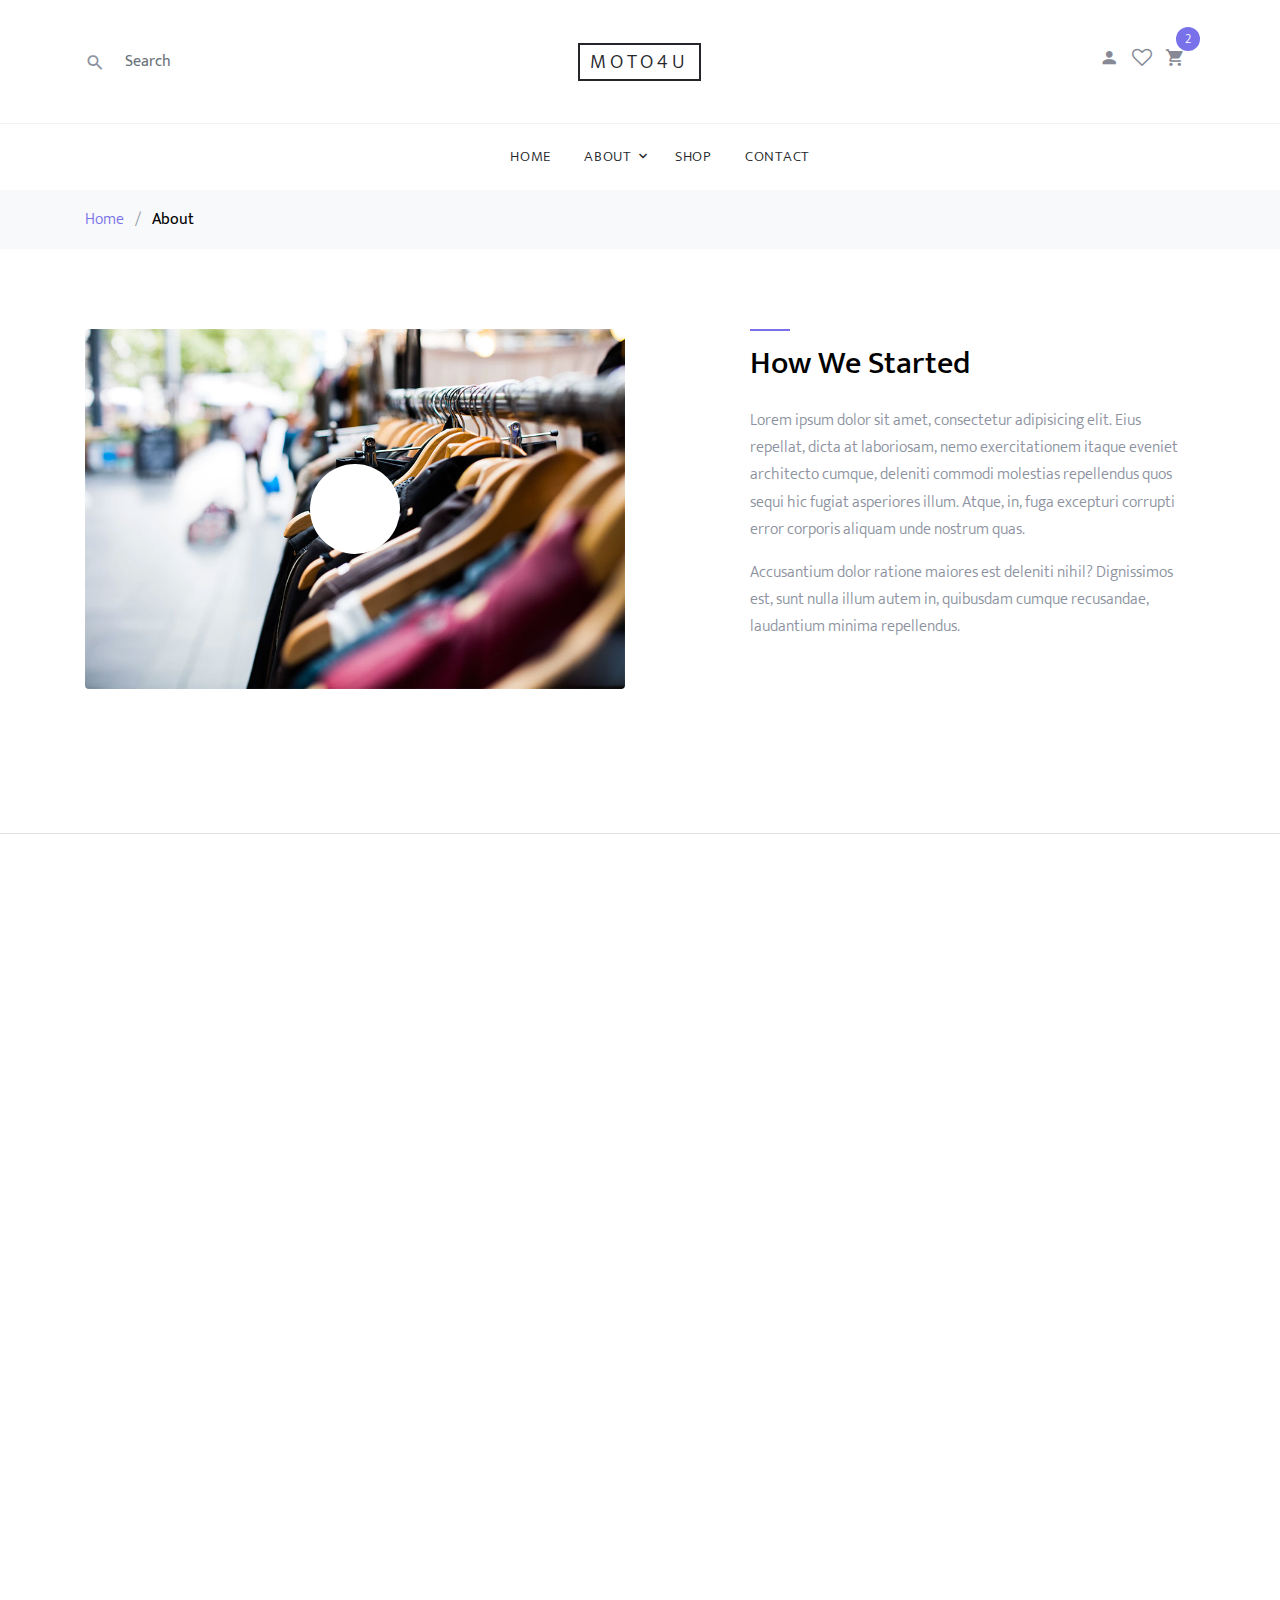
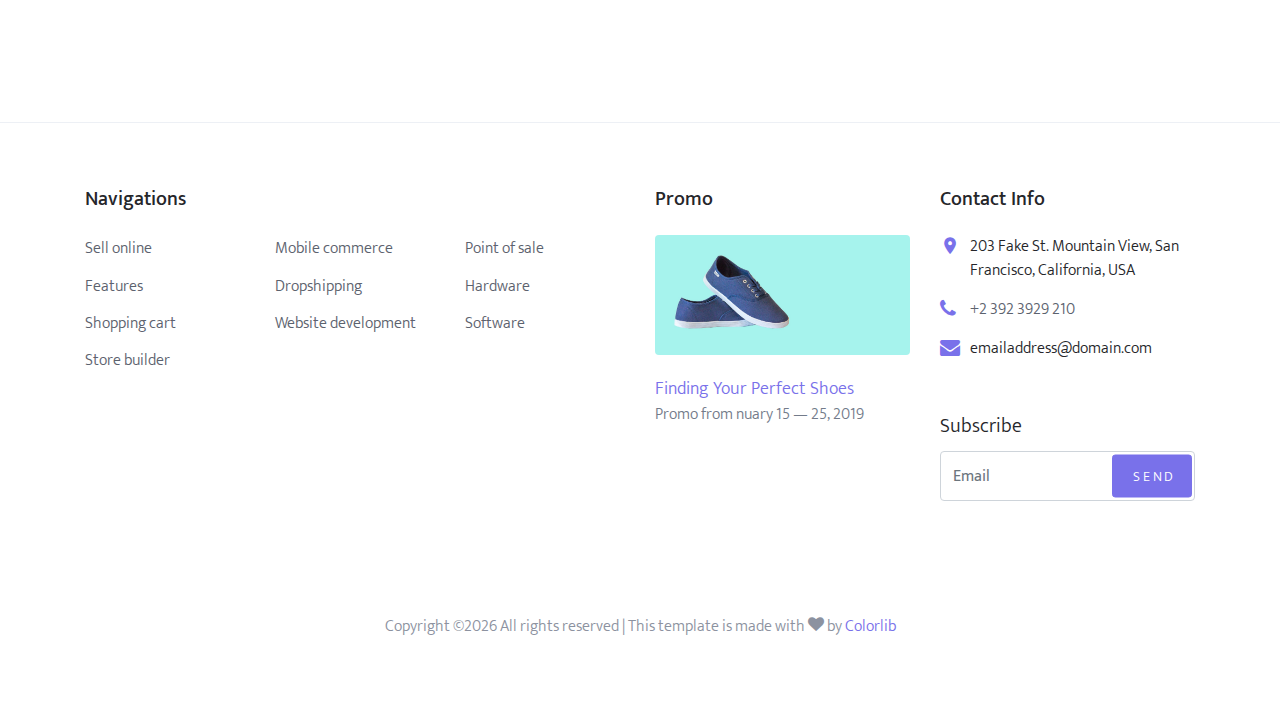
==== commit a49f0e6d: "lol" ====
--- a/danielkastenhofer.html
+++ b/danielkastenhofer.html
@@ -1,8 +1,7 @@
 <!DOCTYPE html>
 <html lang="en">
   <head>
-    <title>Moto4U &mdash; Moto for you!</title>
-    <meta charset="utf-8">
+    <title>Moto4U &mdash; Moto for you!</title>    <meta charset="utf-8">
     <meta name="viewport" content="width=device-width, initial-scale=1, shrink-to-fit=no">
 
     <link rel="stylesheet" href="https://fonts.googleapis.com/css?family=Mukta:300,400,700">
@@ -14,6 +13,7 @@
     <link rel="stylesheet" href="css/owl.carousel.min.css">
     <link rel="stylesheet" href="css/owl.theme.default.min.css">
 
+
     <link rel="stylesheet" href="css/aos.css">
 
     <link rel="stylesheet" href="css/style.css">
@@ -30,7 +30,7 @@
             <div class="col-6 col-md-4 order-2 order-md-1 site-search-icon text-left">
               <form action="" class="site-block-top-search">
                 <span class="icon icon-search2"></span>
-                <input type="text" class="form-control border-0" placeholder="Suchen">
+                <input type="text" class="form-control border-0" placeholder="Search">
               </form>
             </div>
 
@@ -77,6 +77,147 @@
         </div>
       </nav>
     </header>
+
+    <div class="bg-light py-3">
+      <div class="container">
+        <div class="row">
+          <div class="col-md-12 mb-0"><a href="index.html">Home</a> <span class="mx-2 mb-0">/</span> <strong class="text-black">About</strong></div>
+        </div>
+      </div>
+    </div>
+
+    <div class="site-section border-bottom" data-aos="fade">
+      <div class="container">
+        <div class="row mb-5">
+          <div class="col-md-6">
+            <div class="block-16">
+              <figure>
+                <img src="images/blog_1.jpg" alt="Image placeholder" class="img-fluid rounded">
+                <a href="https://vimeo.com/channels/staffpicks/93951774" class="play-button popup-vimeo"><span class="ion-md-play"></span></a>
+
+              </figure>
+            </div>
+          </div>
+          <div class="col-md-1"></div>
+          <div class="col-md-5">
+
+
+            <div class="site-section-heading pt-3 mb-4">
+              <h2 class="text-black">How We Started</h2>
+            </div>
+            <p>Lorem ipsum dolor sit amet, consectetur adipisicing elit. Eius repellat, dicta at laboriosam, nemo exercitationem itaque eveniet architecto cumque, deleniti commodi molestias repellendus quos sequi hic fugiat asperiores illum. Atque, in, fuga excepturi corrupti error corporis aliquam unde nostrum quas.</p>
+            <p>Accusantium dolor ratione maiores est deleniti nihil? Dignissimos est, sunt nulla illum autem in, quibusdam cumque recusandae, laudantium minima repellendus.</p>
+
+          </div>
+        </div>
+      </div>
+    </div>
+
+    <div class="site-section border-bottom" data-aos="fade">
+      <div class="container">
+        <div class="row justify-content-center mb-5">
+          <div class="col-md-7 site-section-heading text-center pt-4">
+            <h2>The Team</h2>
+          </div>
+        </div>
+        <div class="row">
+          <div class="col-md-6 col-lg-3">
+
+            <div class="block-38 text-center">
+              <div class="block-38-img">
+                <div class="block-38-header">
+                  <img src="images/person_1.jpg" alt="Image placeholder" class="mb-4">
+                  <h3 class="block-38-heading h4">Elizabeth Graham</h3>
+                  <p class="block-38-subheading">CEO/Co-Founder</p>
+                </div>
+                <div class="block-38-body">
+                  <p>Lorem ipsum dolor sit amet consectetur adipisicing elit. Vitae aut minima nihil sit distinctio recusandae doloribus ut fugit officia voluptate soluta. </p>
+                </div>
+              </div>
+            </div>
+          </div>
+          <div class="col-md-6 col-lg-3">
+            <div class="block-38 text-center">
+              <div class="block-38-img">
+                <div class="block-38-header">
+                  <img src="images/person_2.jpg" alt="Image placeholder" class="mb-4">
+                  <h3 class="block-38-heading h4">Jennifer Greive</h3>
+                  <p class="block-38-subheading">Co-Founder</p>
+                </div>
+                <div class="block-38-body">
+                  <p>Lorem ipsum dolor sit amet consectetur adipisicing elit. Vitae aut minima nihil sit distinctio recusandae doloribus ut fugit officia voluptate soluta. </p>
+                </div>
+              </div>
+            </div>
+          </div>
+          <div class="col-md-6 col-lg-3">
+            <div class="block-38 text-center">
+              <div class="block-38-img">
+                <div class="block-38-header">
+                  <img src="images/person_3.jpg" alt="Image placeholder" class="mb-4">
+                  <h3 class="block-38-heading h4">Patrick Marx</h3>
+                  <p class="block-38-subheading">Marketing</p>
+                </div>
+                <div class="block-38-body">
+                  <p>Lorem ipsum dolor sit amet consectetur adipisicing elit. Vitae aut minima nihil sit distinctio recusandae doloribus ut fugit officia voluptate soluta. </p>
+                </div>
+              </div>
+            </div>
+          </div>
+          <div class="col-md-6 col-lg-3">
+            <div class="block-38 text-center">
+              <div class="block-38-img">
+                <div class="block-38-header">
+                  <img src="images/person_4.jpg" alt="Image placeholder" class="mb-4">
+                  <h3 class="block-38-heading h4">Mike Coolbert</h3>
+                  <p class="block-38-subheading">Sales Manager</p>
+                </div>
+                <div class="block-38-body">
+                  <p>Lorem ipsum dolor sit amet consectetur adipisicing elit. Vitae aut minima nihil sit distinctio recusandae doloribus ut fugit officia voluptate soluta. </p>
+                </div>
+              </div>
+            </div>
+          </div>
+        </div>
+      </div>
+    </div>
+
+
+    <div class="site-section site-section-sm site-blocks-1 border-0" data-aos="fade">
+      <div class="container">
+        <div class="row">
+          <div class="col-md-6 col-lg-4 d-lg-flex mb-4 mb-lg-0 pl-4" data-aos="fade-up" data-aos-delay="">
+            <div class="icon mr-4 align-self-start">
+              <span class="icon-truck"></span>
+            </div>
+            <div class="text">
+              <h2 class="text-uppercase">Free Shipping</h2>
+              <p>Lorem ipsum dolor sit amet, consectetur adipiscing elit. Phasellus at iaculis quam. Integer accumsan tincidunt fringilla.</p>
+            </div>
+          </div>
+          <div class="col-md-6 col-lg-4 d-lg-flex mb-4 mb-lg-0 pl-4" data-aos="fade-up" data-aos-delay="100">
+            <div class="icon mr-4 align-self-start">
+              <span class="icon-refresh2"></span>
+            </div>
+            <div class="text">
+              <h2 class="text-uppercase">Free Returns</h2>
+              <p>Lorem ipsum dolor sit amet, consectetur adipiscing elit. Phasellus at iaculis quam. Integer accumsan tincidunt fringilla.</p>
+            </div>
+          </div>
+          <div class="col-md-6 col-lg-4 d-lg-flex mb-4 mb-lg-0 pl-4" data-aos="fade-up" data-aos-delay="200">
+            <div class="icon mr-4 align-self-start">
+              <span class="icon-help"></span>
+            </div>
+            <div class="text">
+              <h2 class="text-uppercase">Customer Support</h2>
+              <p>Lorem ipsum dolor sit amet, consectetur adipiscing elit. Phasellus at iaculis quam. Integer accumsan tincidunt fringilla.</p>
+            </div>
+          </div>
+        </div>
+      </div>
+    </div>
+
+
     <footer class="site-footer border-top">
       <div class="container">
         <div class="row">
@@ -89,7 +230,8 @@
                 <ul class="list-unstyled">
                   <li><a href="#">Sell online</a></li>
                   <li><a href="#">Features</a></li>
-                  <li><a href="cart.html">Shopping cart</a></li>
+                  <li><a href="#">Shopping cart</a></li>
+                  <li><a href="#">Store builder</a></li>
                 </ul>
               </div>
               <div class="col-md-6 col-lg-4">
@@ -111,7 +253,7 @@
           <div class="col-md-6 col-lg-3 mb-4 mb-lg-0">
             <h3 class="footer-heading mb-4">Promo</h3>
             <a href="#" class="block-6">
-              <img src="images/LOgo.jpg" alt="Image placeholder" class="img-fluid rounded mb-4">
+              <img src="images/hero_1.jpg" alt="Image placeholder" class="img-fluid rounded mb-4">
               <h3 class="font-weight-light  mb-0">Finding Your Perfect Shoes</h3>
               <p>Promo from  nuary 15 &mdash; 25, 2019</p>
             </a>
@@ -141,7 +283,7 @@
           <div class="col-md-12">
             <p>
             <!-- Link back to Colorlib can't be removed. Template is licensed under CC BY 3.0. -->
-            Copyright &copy;<script data-cfasync="false" src="/cdn-cgi/scripts/5c5dd728/cloudflare-static/email-decode.min.js"></script><script>document.write(new Date().getFullYear());</script> visit google! <i class="icon-heart" aria-hidden="true"></i> by <a href="https://www.google.com/" target="_blank" class="text-primary">me</a>
+            Copyright &copy;<script data-cfasync="false" src="/cdn-cgi/scripts/5c5dd728/cloudflare-static/email-decode.min.js"></script><script>document.write(new Date().getFullYear());</script> All rights reserved | This template is made with <i class="icon-heart" aria-hidden="true"></i> by <a href="https://colorlib.com" target="_blank" class="text-primary">Colorlib</a>
             <!-- Link back to Colorlib can't be removed. Template is licensed under CC BY 3.0. -->
             </p>
           </div>
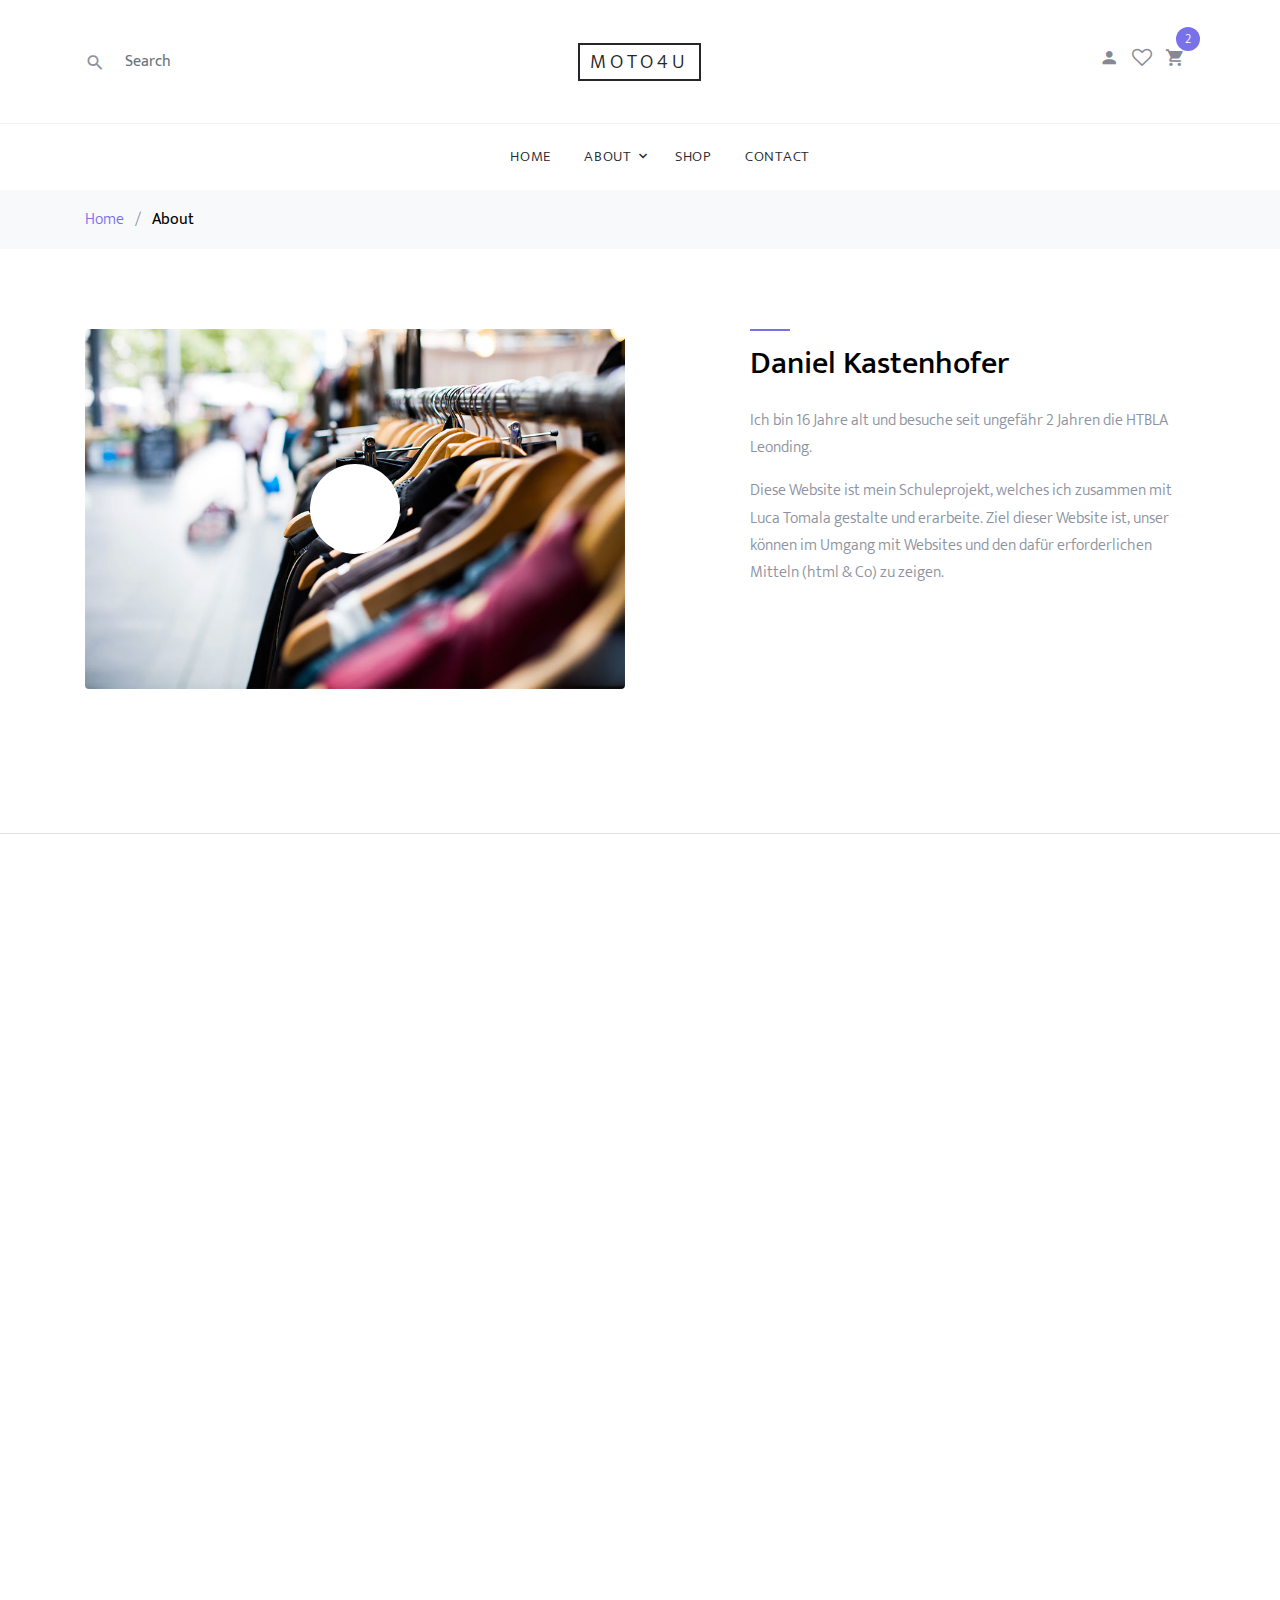
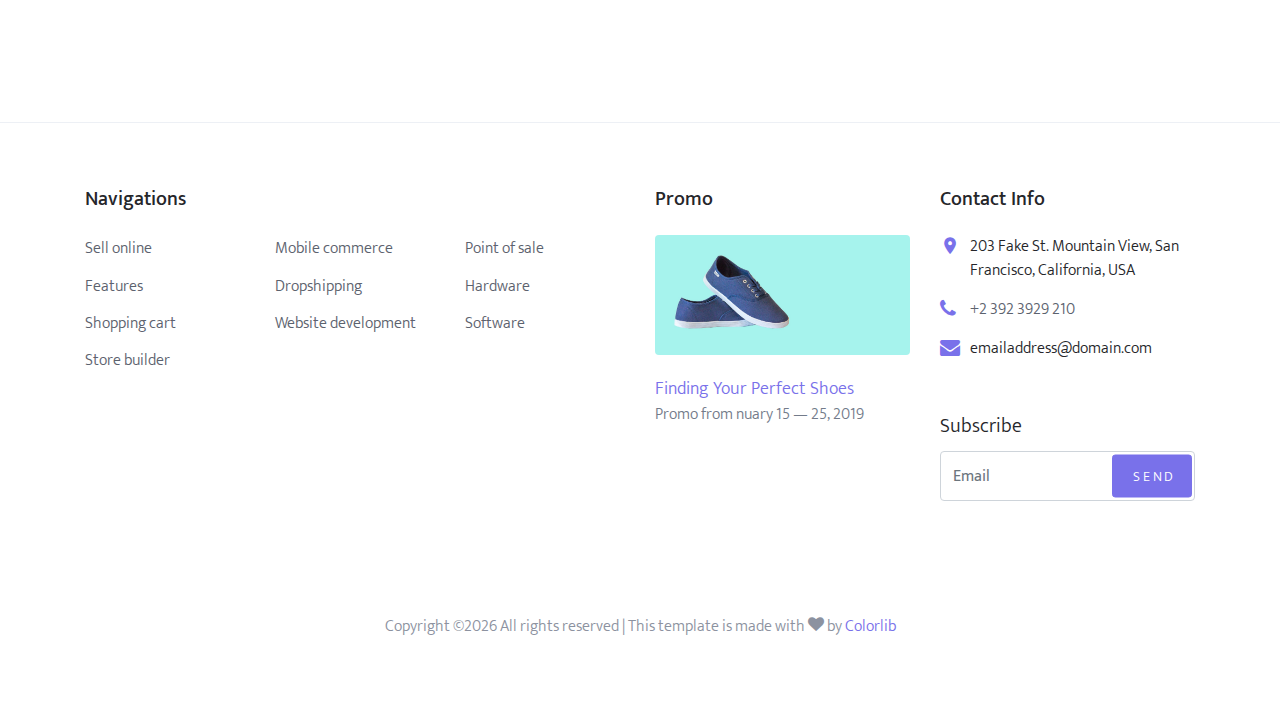
==== commit f1345cf9: "Text in danielkastenhofer.html" ====
--- a/danielkastenhofer.html
+++ b/danielkastenhofer.html
@@ -103,10 +103,11 @@
 
 
             <div class="site-section-heading pt-3 mb-4">
-              <h2 class="text-black">How We Started</h2>
-            </div>
-            <p>Lorem ipsum dolor sit amet, consectetur adipisicing elit. Eius repellat, dicta at laboriosam, nemo exercitationem itaque eveniet architecto cumque, deleniti commodi molestias repellendus quos sequi hic fugiat asperiores illum. Atque, in, fuga excepturi corrupti error corporis aliquam unde nostrum quas.</p>
-            <p>Accusantium dolor ratione maiores est deleniti nihil? Dignissimos est, sunt nulla illum autem in, quibusdam cumque recusandae, laudantium minima repellendus.</p>
+              <h2 class="text-black">Daniel Kastenhofer</h2>
+            </div>
+            <p>Ich bin 16 Jahre alt und besuche seit ungefähr 2 Jahren die HTBLA Leonding.</p>
+            <p>Diese Website ist mein Schuleprojekt, welches ich zusammen mit Luca Tomala gestalte und erarbeite. Ziel dieser Website ist,
+            unser können im Umgang mit Websites und den dafür erforderlichen Mitteln (html & Co) zu zeigen.</p>
 
           </div>
         </div>
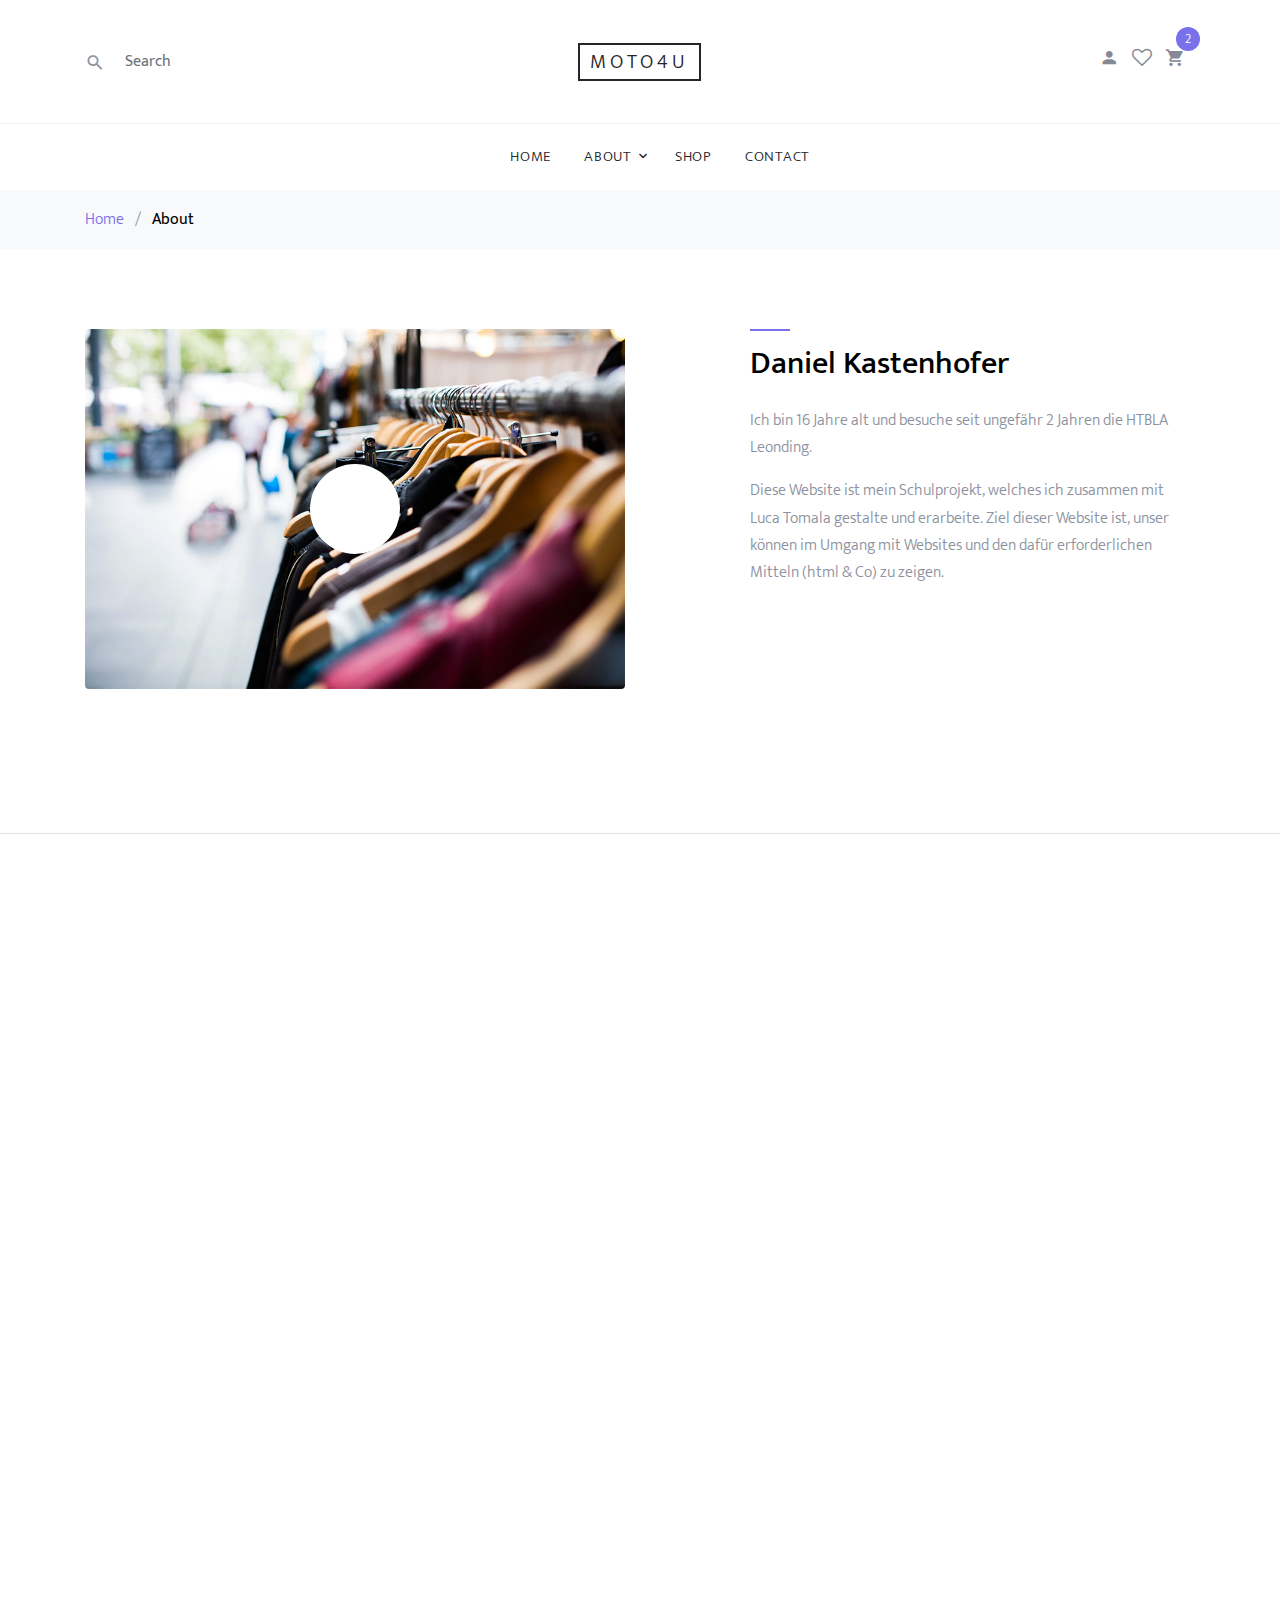
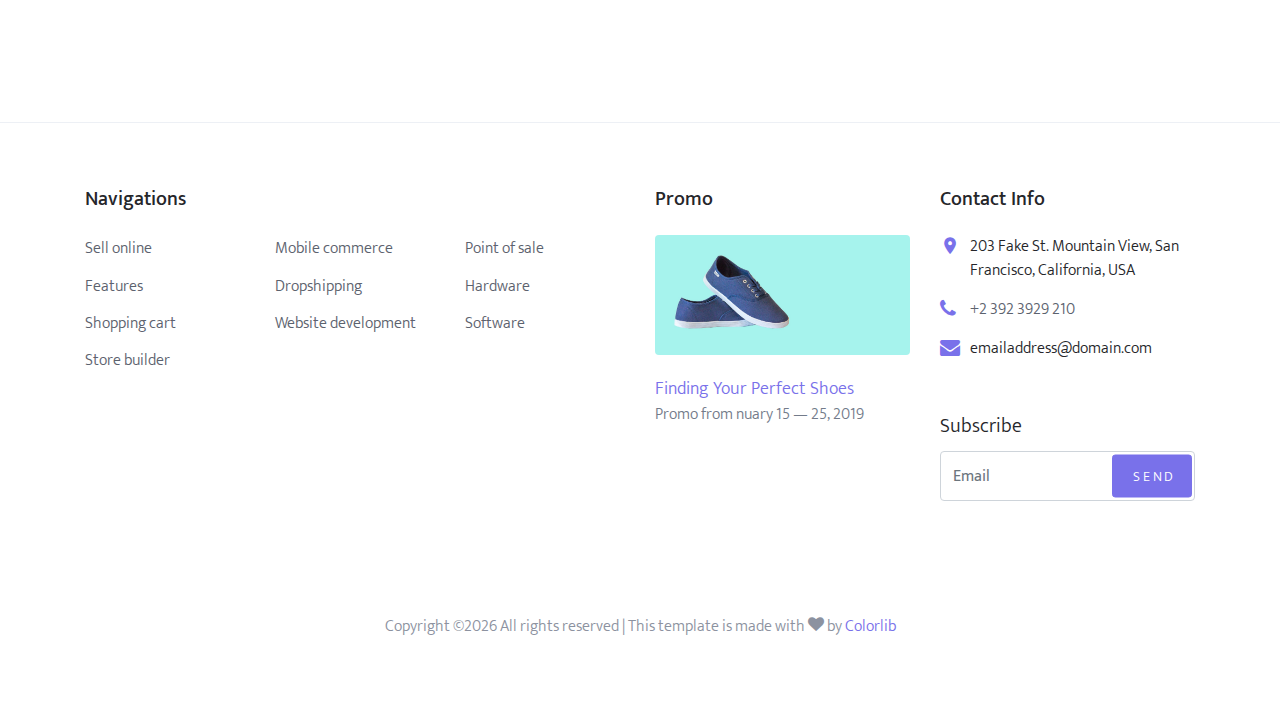
==== commit 64ecc6ae: "danielkastenhofer.html verbessert" ====
--- a/danielkastenhofer.html
+++ b/danielkastenhofer.html
@@ -106,7 +106,7 @@
               <h2 class="text-black">Daniel Kastenhofer</h2>
             </div>
             <p>Ich bin 16 Jahre alt und besuche seit ungefähr 2 Jahren die HTBLA Leonding.</p>
-            <p>Diese Website ist mein Schuleprojekt, welches ich zusammen mit Luca Tomala gestalte und erarbeite. Ziel dieser Website ist,
+            <p>Diese Website ist mein Schulprojekt, welches ich zusammen mit Luca Tomala gestalte und erarbeite. Ziel dieser Website ist,
             unser können im Umgang mit Websites und den dafür erforderlichen Mitteln (html & Co) zu zeigen.</p>
 
           </div>
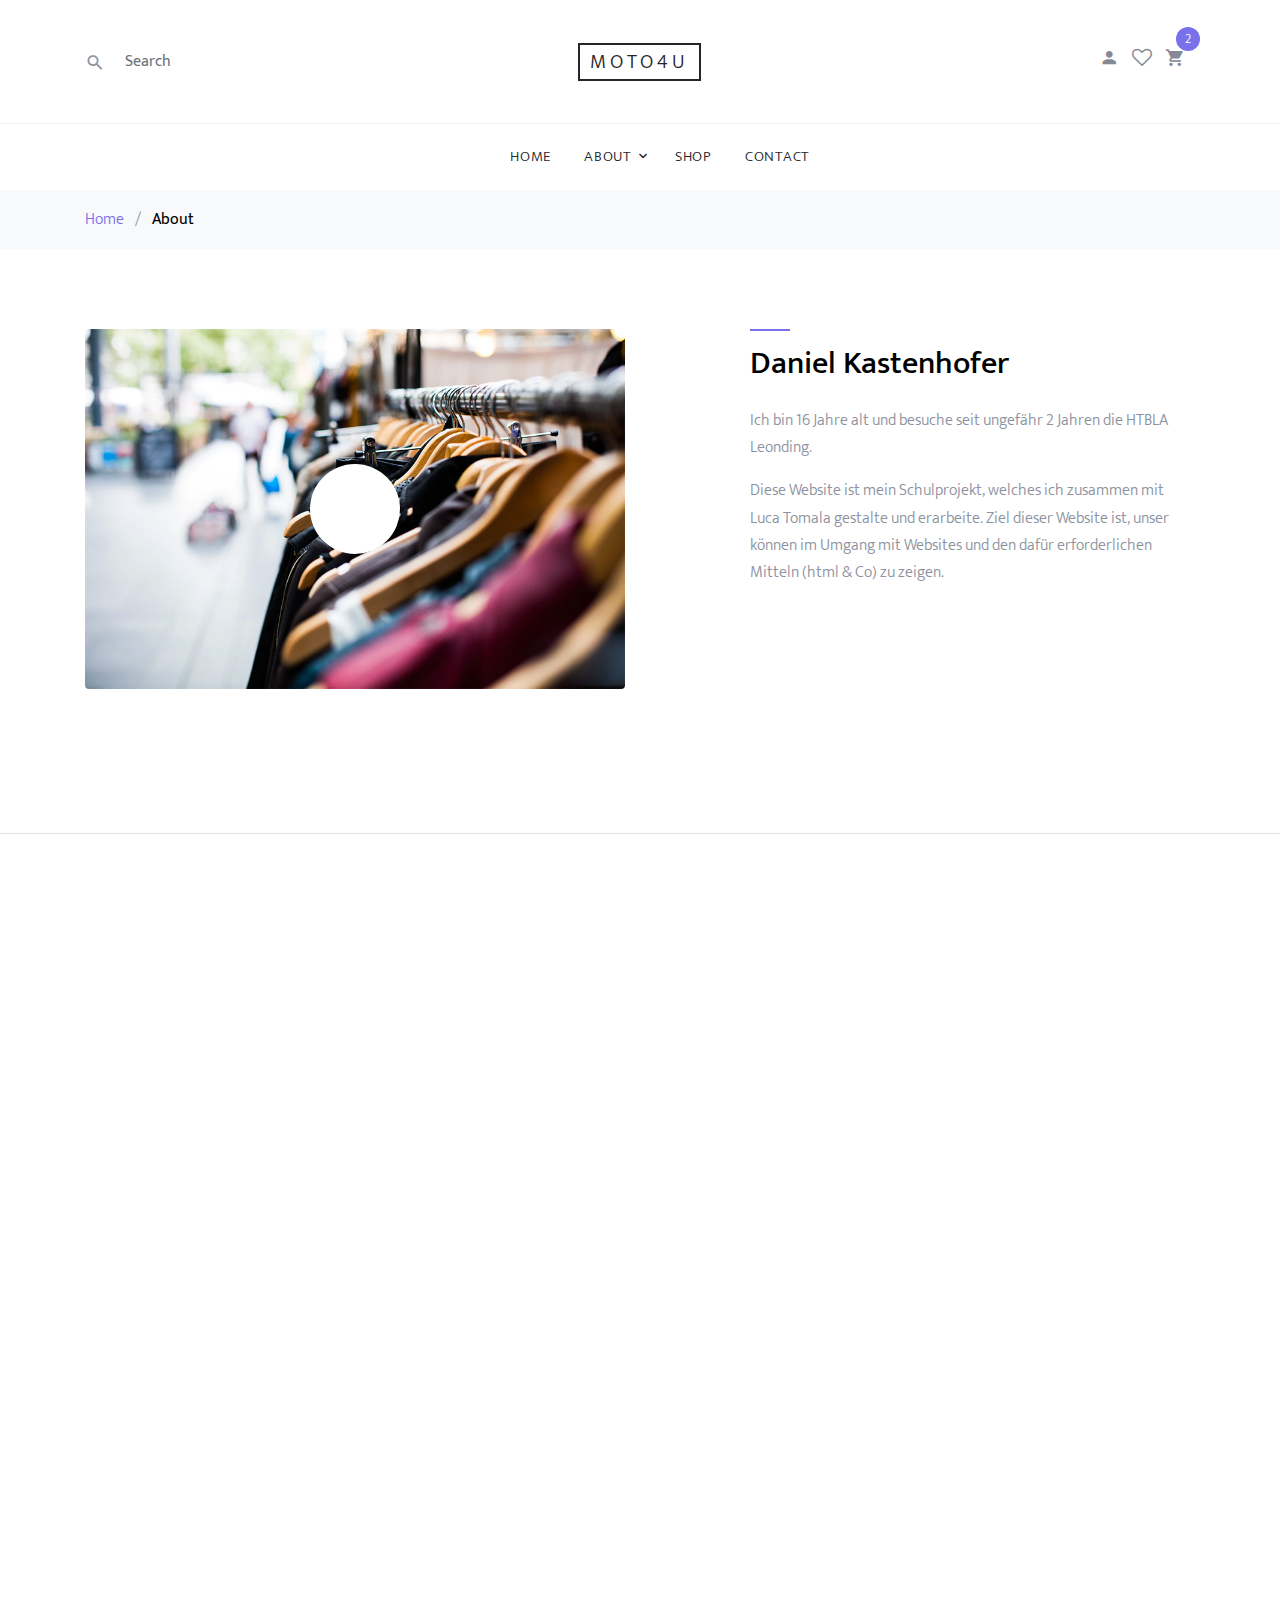
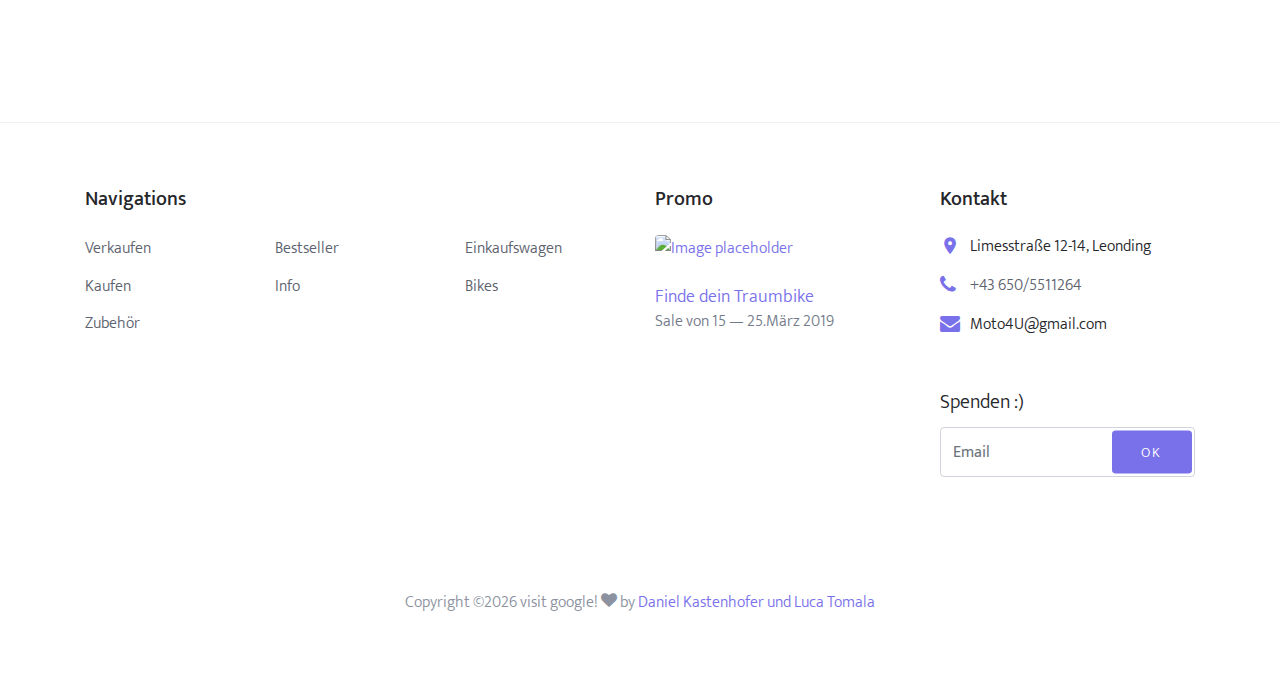
==== commit 70a1d704: "changed navigatins" ====
--- a/danielkastenhofer.html
+++ b/danielkastenhofer.html
@@ -229,24 +229,21 @@
               </div>
               <div class="col-md-6 col-lg-4">
                 <ul class="list-unstyled">
-                  <li><a href="#">Sell online</a></li>
-                  <li><a href="#">Features</a></li>
-                  <li><a href="#">Shopping cart</a></li>
-                  <li><a href="#">Store builder</a></li>
+                  <li><a href="#">Verkaufen</a></li>
+                  <li><a href="#">Kaufen</a></li>
+                  <li><a href="#">Zubehör</a></li>
                 </ul>
               </div>
               <div class="col-md-6 col-lg-4">
                 <ul class="list-unstyled">
-                  <li><a href="#">Mobile commerce</a></li>
-                  <li><a href="#">Dropshipping</a></li>
-                  <li><a href="#">Website development</a></li>
+                  <li><a href="#">Bestseller</a></li>
+                  <li><a href="#">Info</a></li>
                 </ul>
               </div>
               <div class="col-md-6 col-lg-4">
                 <ul class="list-unstyled">
-                  <li><a href="#">Point of sale</a></li>
-                  <li><a href="#">Hardware</a></li>
-                  <li><a href="#">Software</a></li>
+                  <li><a href="#">Einkaufswagen</a></li>
+                  <li><a href="#">Bikes</a></li>
                 </ul>
               </div>
             </div>
@@ -254,27 +251,27 @@
           <div class="col-md-6 col-lg-3 mb-4 mb-lg-0">
             <h3 class="footer-heading mb-4">Promo</h3>
             <a href="#" class="block-6">
-              <img src="images/hero_1.jpg" alt="Image placeholder" class="img-fluid rounded mb-4">
-              <h3 class="font-weight-light  mb-0">Finding Your Perfect Shoes</h3>
-              <p>Promo from  nuary 15 &mdash; 25, 2019</p>
+              <img src="images/LOgo.jpg" alt="Image placeholder" class="img-fluid rounded mb-4">
+              <h3 class="font-weight-light  mb-0">Finde dein Traumbike</h3>
+              <p>Sale von 15 &mdash; 25.März 2019</p>
             </a>
           </div>
           <div class="col-md-6 col-lg-3">
             <div class="block-5 mb-5">
-              <h3 class="footer-heading mb-4">Contact Info</h3>
+              <h3 class="footer-heading mb-4">Kontakt</h3>
               <ul class="list-unstyled">
-                <li class="address">203 Fake St. Mountain View, San Francisco, California, USA</li>
-                <li class="phone"><a href="tel://23923929210">+2 392 3929 210</a></li>
-                <li class="email">emailaddress@domain.com</li>
+                <li class="address">Limesstraße 12-14, Leonding</li>
+                <li class="phone"><a href="tel://23923929210">+43 650/5511264</a></li>
+                <li class="email">Moto4U@gmail.com</li>
               </ul>
             </div>
 
             <div class="block-7">
               <form action="#" method="post">
-                <label for="email_subscribe" class="footer-heading">Subscribe</label>
+                <label for="email_subscribe" class="footer-heading">Spenden :)</label>
                 <div class="form-group">
                   <input type="text" class="form-control py-4" id="email_subscribe" placeholder="Email">
-                  <input type="submit" class="btn btn-sm btn-primary" value="Send">
+                  <input type="submit" class="btn btn-sm btn-primary" value="OK">
                 </div>
               </form>
             </div>
@@ -284,7 +281,7 @@
           <div class="col-md-12">
             <p>
             <!-- Link back to Colorlib can't be removed. Template is licensed under CC BY 3.0. -->
-            Copyright &copy;<script data-cfasync="false" src="/cdn-cgi/scripts/5c5dd728/cloudflare-static/email-decode.min.js"></script><script>document.write(new Date().getFullYear());</script> All rights reserved | This template is made with <i class="icon-heart" aria-hidden="true"></i> by <a href="https://colorlib.com" target="_blank" class="text-primary">Colorlib</a>
+            Copyright &copy;<script data-cfasync="false" src="/cdn-cgi/scripts/5c5dd728/cloudflare-static/email-decode.min.js"></script><script>document.write(new Date().getFullYear());</script> visit google! <i class="icon-heart" aria-hidden="true"></i> by <a href="https://www.google.com/" target="_blank" class="text-primary">Daniel Kastenhofer und Luca Tomala</a>
             <!-- Link back to Colorlib can't be removed. Template is licensed under CC BY 3.0. -->
             </p>
           </div>
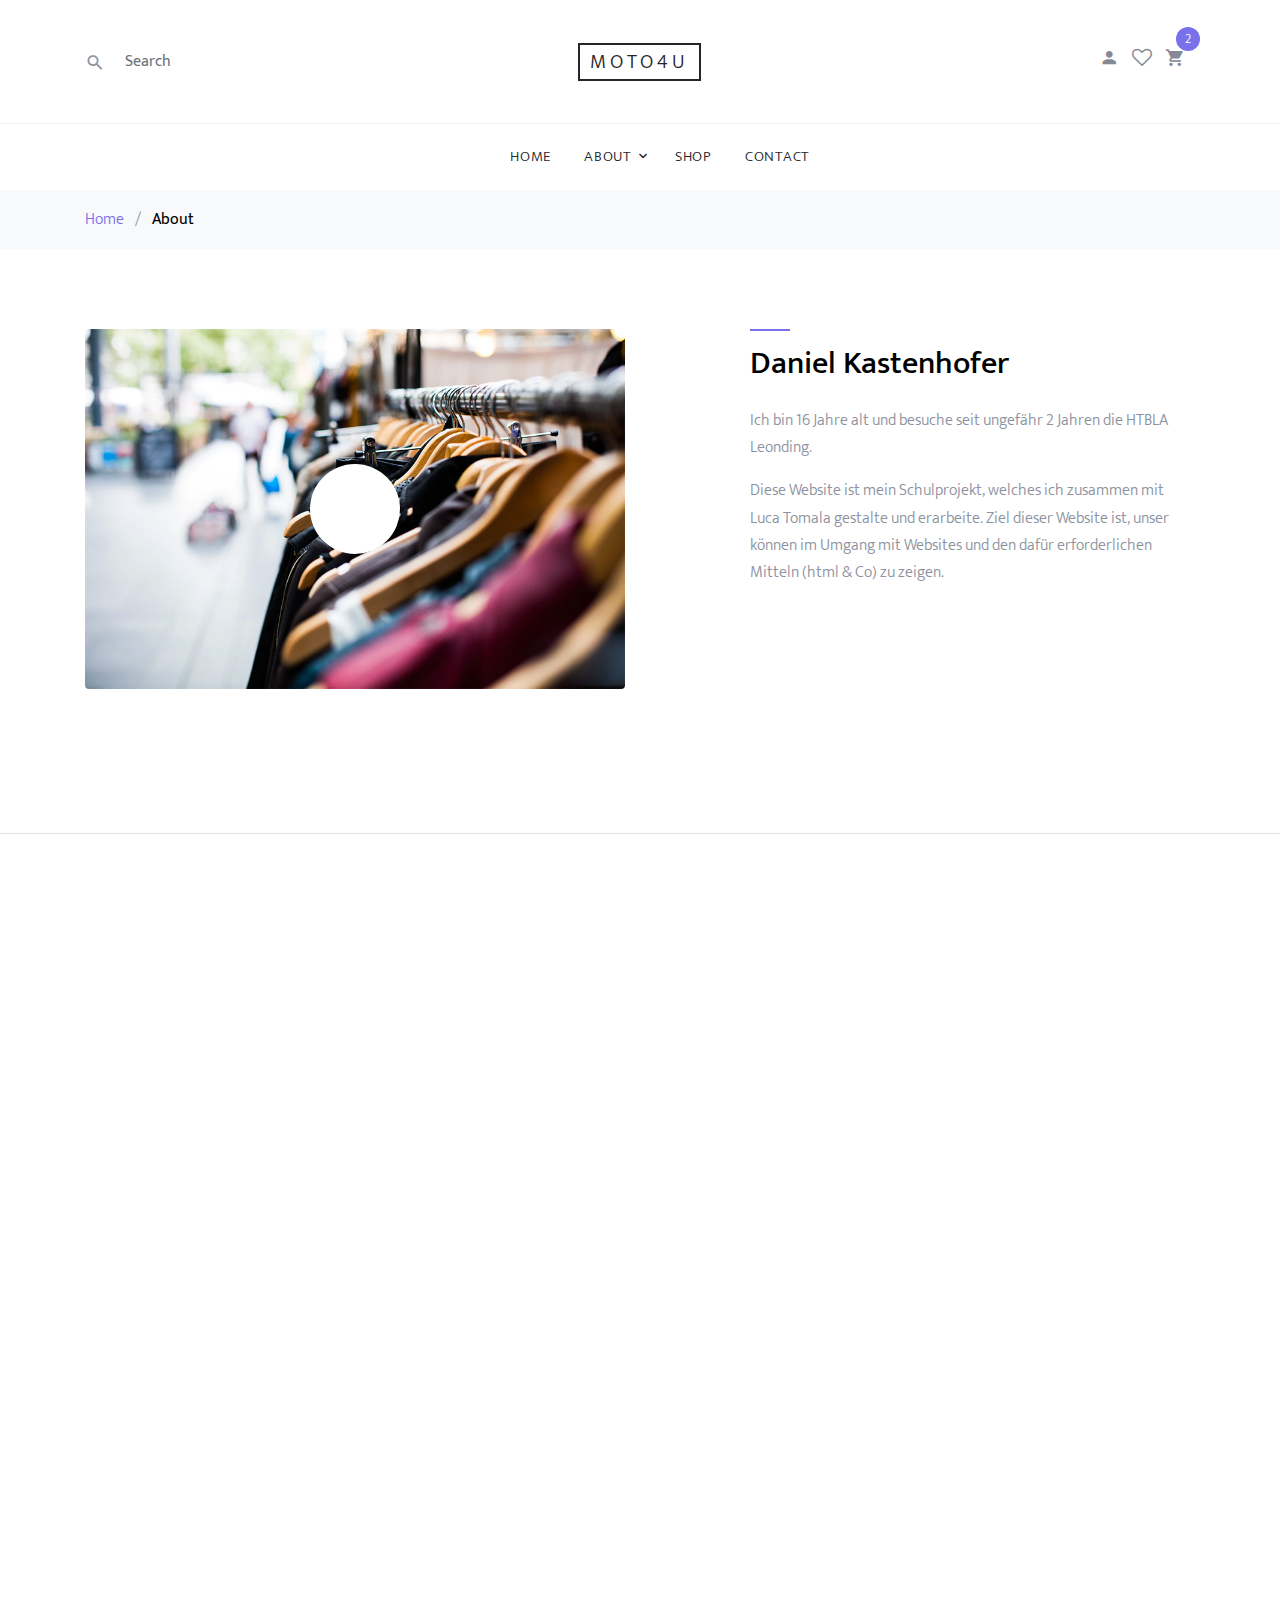
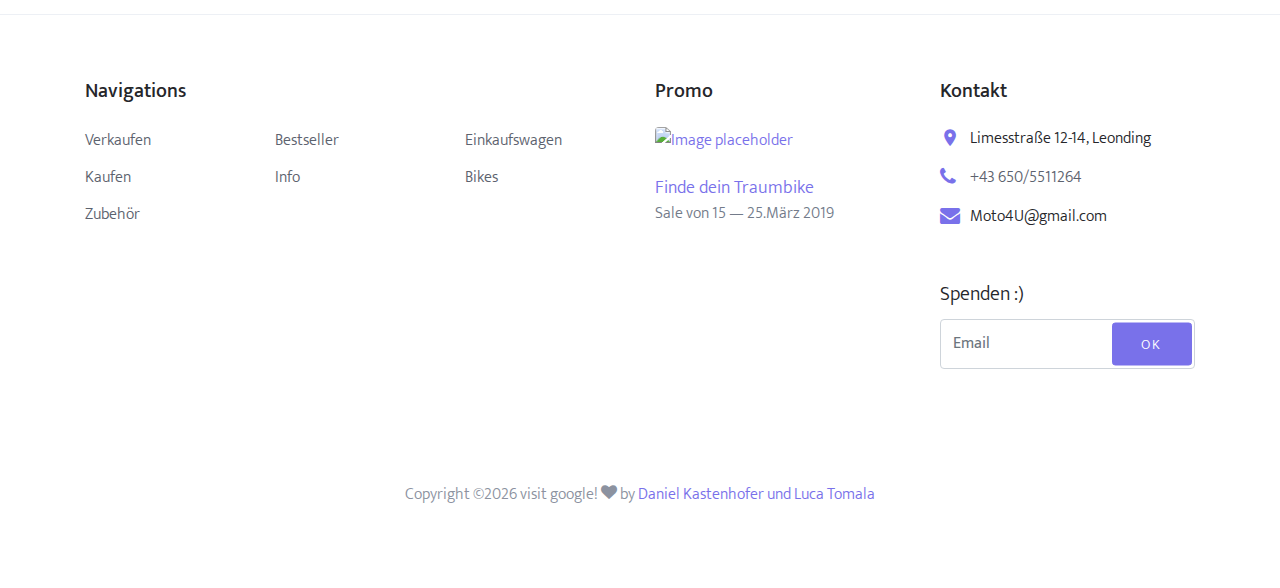
==== commit 4bb2fbc4: "about paged changed" ====
--- a/danielkastenhofer.html
+++ b/danielkastenhofer.html
@@ -127,54 +127,12 @@
             <div class="block-38 text-center">
               <div class="block-38-img">
                 <div class="block-38-header">
-                  <img src="images/person_1.jpg" alt="Image placeholder" class="mb-4">
-                  <h3 class="block-38-heading h4">Elizabeth Graham</h3>
-                  <p class="block-38-subheading">CEO/Co-Founder</p>
+                  <img src="images/Profilbilder.png" alt="Image placeholder" class="mb-4">
+                  <h3 class="block-38-heading h4">Luca Tomala</h3>
+                  <p class="block-38-subheading">Guter Freund/Mitbegründer</p>
                 </div>
                 <div class="block-38-body">
-                  <p>Lorem ipsum dolor sit amet consectetur adipisicing elit. Vitae aut minima nihil sit distinctio recusandae doloribus ut fugit officia voluptate soluta. </p>
-                </div>
-              </div>
-            </div>
-          </div>
-          <div class="col-md-6 col-lg-3">
-            <div class="block-38 text-center">
-              <div class="block-38-img">
-                <div class="block-38-header">
-                  <img src="images/person_2.jpg" alt="Image placeholder" class="mb-4">
-                  <h3 class="block-38-heading h4">Jennifer Greive</h3>
-                  <p class="block-38-subheading">Co-Founder</p>
-                </div>
-                <div class="block-38-body">
-                  <p>Lorem ipsum dolor sit amet consectetur adipisicing elit. Vitae aut minima nihil sit distinctio recusandae doloribus ut fugit officia voluptate soluta. </p>
-                </div>
-              </div>
-            </div>
-          </div>
-          <div class="col-md-6 col-lg-3">
-            <div class="block-38 text-center">
-              <div class="block-38-img">
-                <div class="block-38-header">
-                  <img src="images/person_3.jpg" alt="Image placeholder" class="mb-4">
-                  <h3 class="block-38-heading h4">Patrick Marx</h3>
-                  <p class="block-38-subheading">Marketing</p>
-                </div>
-                <div class="block-38-body">
-                  <p>Lorem ipsum dolor sit amet consectetur adipisicing elit. Vitae aut minima nihil sit distinctio recusandae doloribus ut fugit officia voluptate soluta. </p>
-                </div>
-              </div>
-            </div>
-          </div>
-          <div class="col-md-6 col-lg-3">
-            <div class="block-38 text-center">
-              <div class="block-38-img">
-                <div class="block-38-header">
-                  <img src="images/person_4.jpg" alt="Image placeholder" class="mb-4">
-                  <h3 class="block-38-heading h4">Mike Coolbert</h3>
-                  <p class="block-38-subheading">Sales Manager</p>
-                </div>
-                <div class="block-38-body">
-                  <p>Lorem ipsum dolor sit amet consectetur adipisicing elit. Vitae aut minima nihil sit distinctio recusandae doloribus ut fugit officia voluptate soluta. </p>
+                  <p><a href="lucatomala.html">Checkt ihn aus</a></p>
                 </div>
               </div>
             </div>
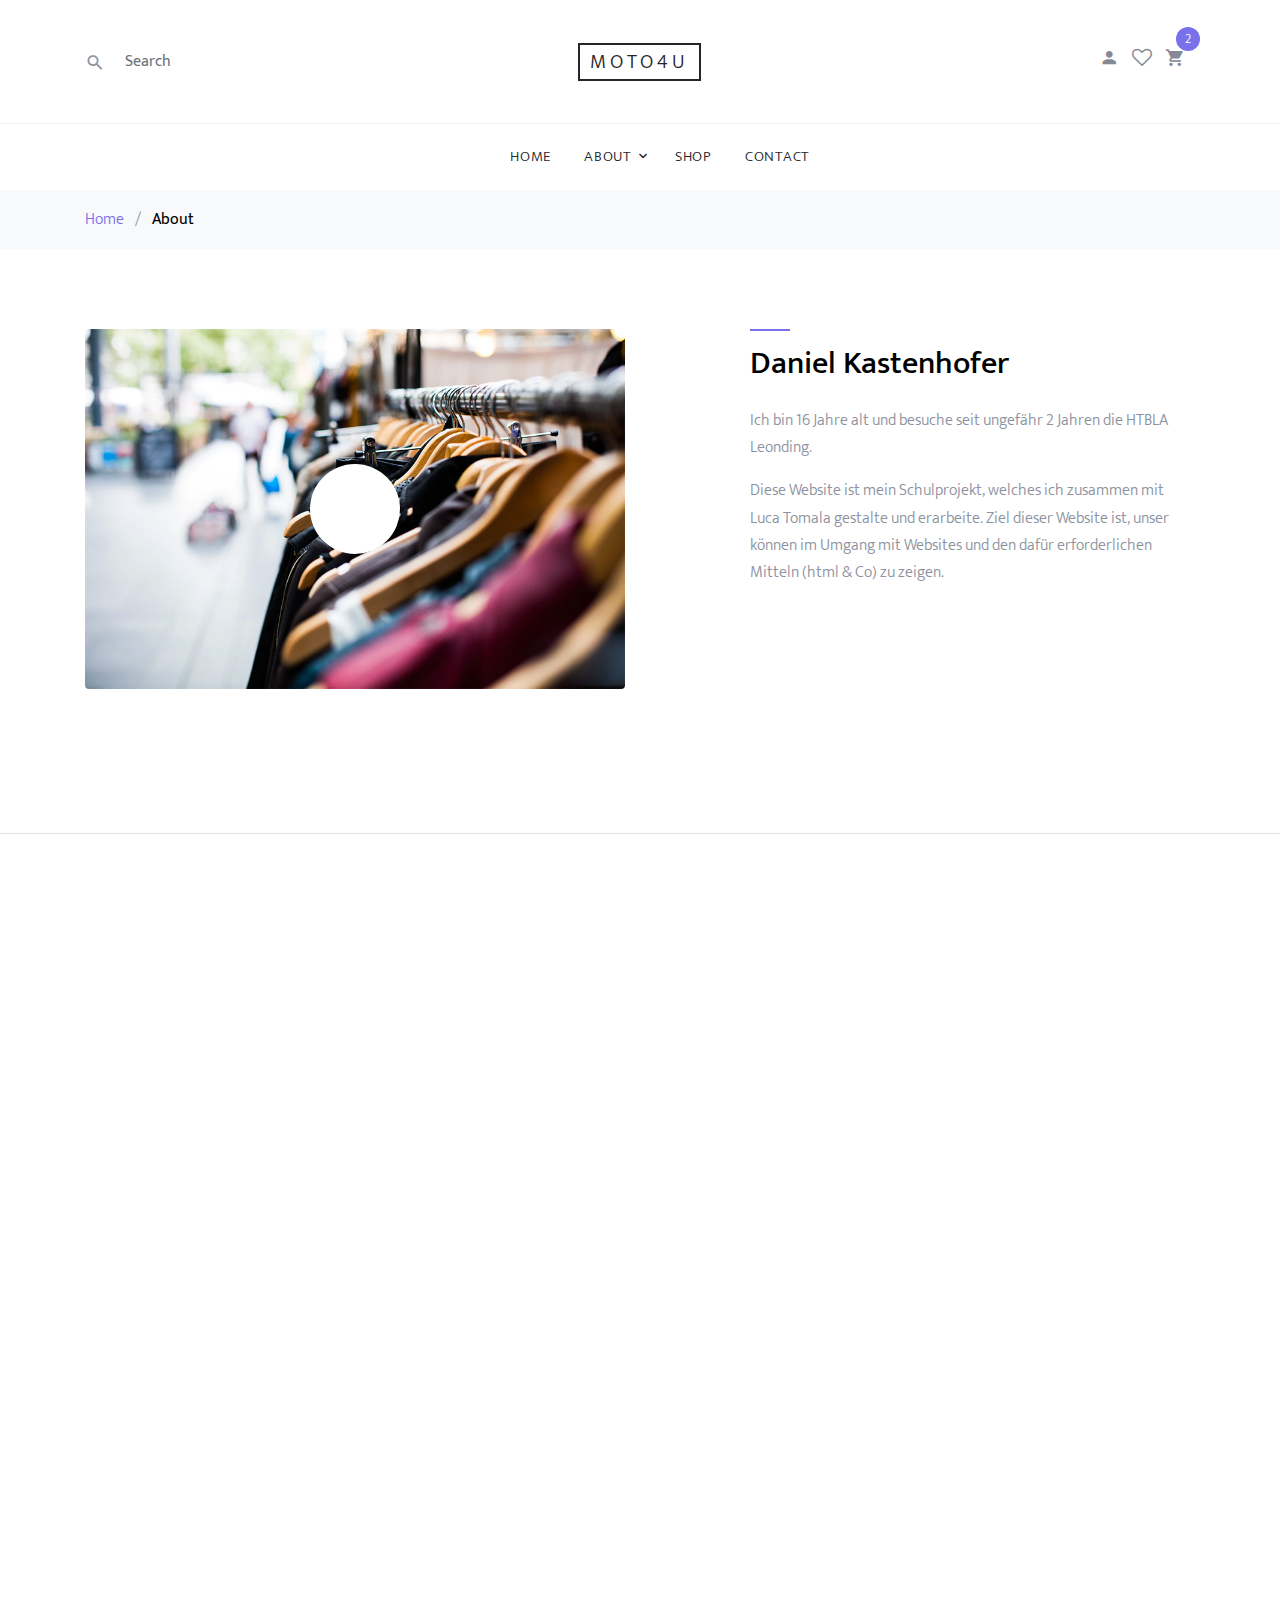
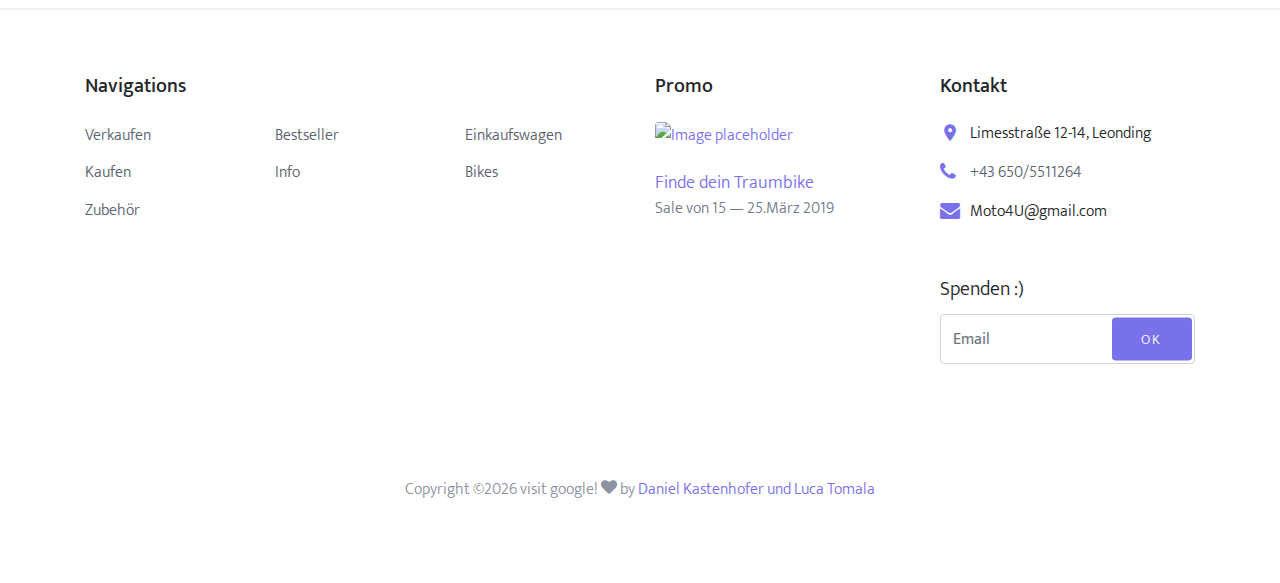
==== commit de0fc17e: "new index and daniel" ====
--- a/danielkastenhofer.html
+++ b/danielkastenhofer.html
@@ -142,7 +142,7 @@
     </div>
 
 
-    <div class="site-section site-section-sm site-blocks-1 border-0" data-aos="fade">
+    <div class="site-section site-section-sm site-blocks-1">
       <div class="container">
         <div class="row">
           <div class="col-md-6 col-lg-4 d-lg-flex mb-4 mb-lg-0 pl-4" data-aos="fade-up" data-aos-delay="">
@@ -150,8 +150,8 @@
               <span class="icon-truck"></span>
             </div>
             <div class="text">
-              <h2 class="text-uppercase">Free Shipping</h2>
-              <p>Lorem ipsum dolor sit amet, consectetur adipiscing elit. Phasellus at iaculis quam. Integer accumsan tincidunt fringilla.</p>
+              <h2 class="text-uppercase">Finde deinen perfekten Händler </h2>
+              <p>Nur auf Moto4U kannst du deinen Lieblingshändler finden. </p>
             </div>
           </div>
           <div class="col-md-6 col-lg-4 d-lg-flex mb-4 mb-lg-0 pl-4" data-aos="fade-up" data-aos-delay="100">
@@ -159,8 +159,8 @@
               <span class="icon-refresh2"></span>
             </div>
             <div class="text">
-              <h2 class="text-uppercase">Free Returns</h2>
-              <p>Lorem ipsum dolor sit amet, consectetur adipiscing elit. Phasellus at iaculis quam. Integer accumsan tincidunt fringilla.</p>
+              <h2 class="text-uppercase">Dein Bike passt nicht?</h2>
+              <p>Kein Problem, du kannst es einfach zurückgeben und ein neues kaufen </p>
             </div>
           </div>
           <div class="col-md-6 col-lg-4 d-lg-flex mb-4 mb-lg-0 pl-4" data-aos="fade-up" data-aos-delay="200">
@@ -168,8 +168,8 @@
               <span class="icon-help"></span>
             </div>
             <div class="text">
-              <h2 class="text-uppercase">Customer Support</h2>
-              <p>Lorem ipsum dolor sit amet, consectetur adipiscing elit. Phasellus at iaculis quam. Integer accumsan tincidunt fringilla.</p>
+              <h2 class="text-uppercase">Support</h2>
+              <p>Work in progress</p>
             </div>
           </div>
         </div>
